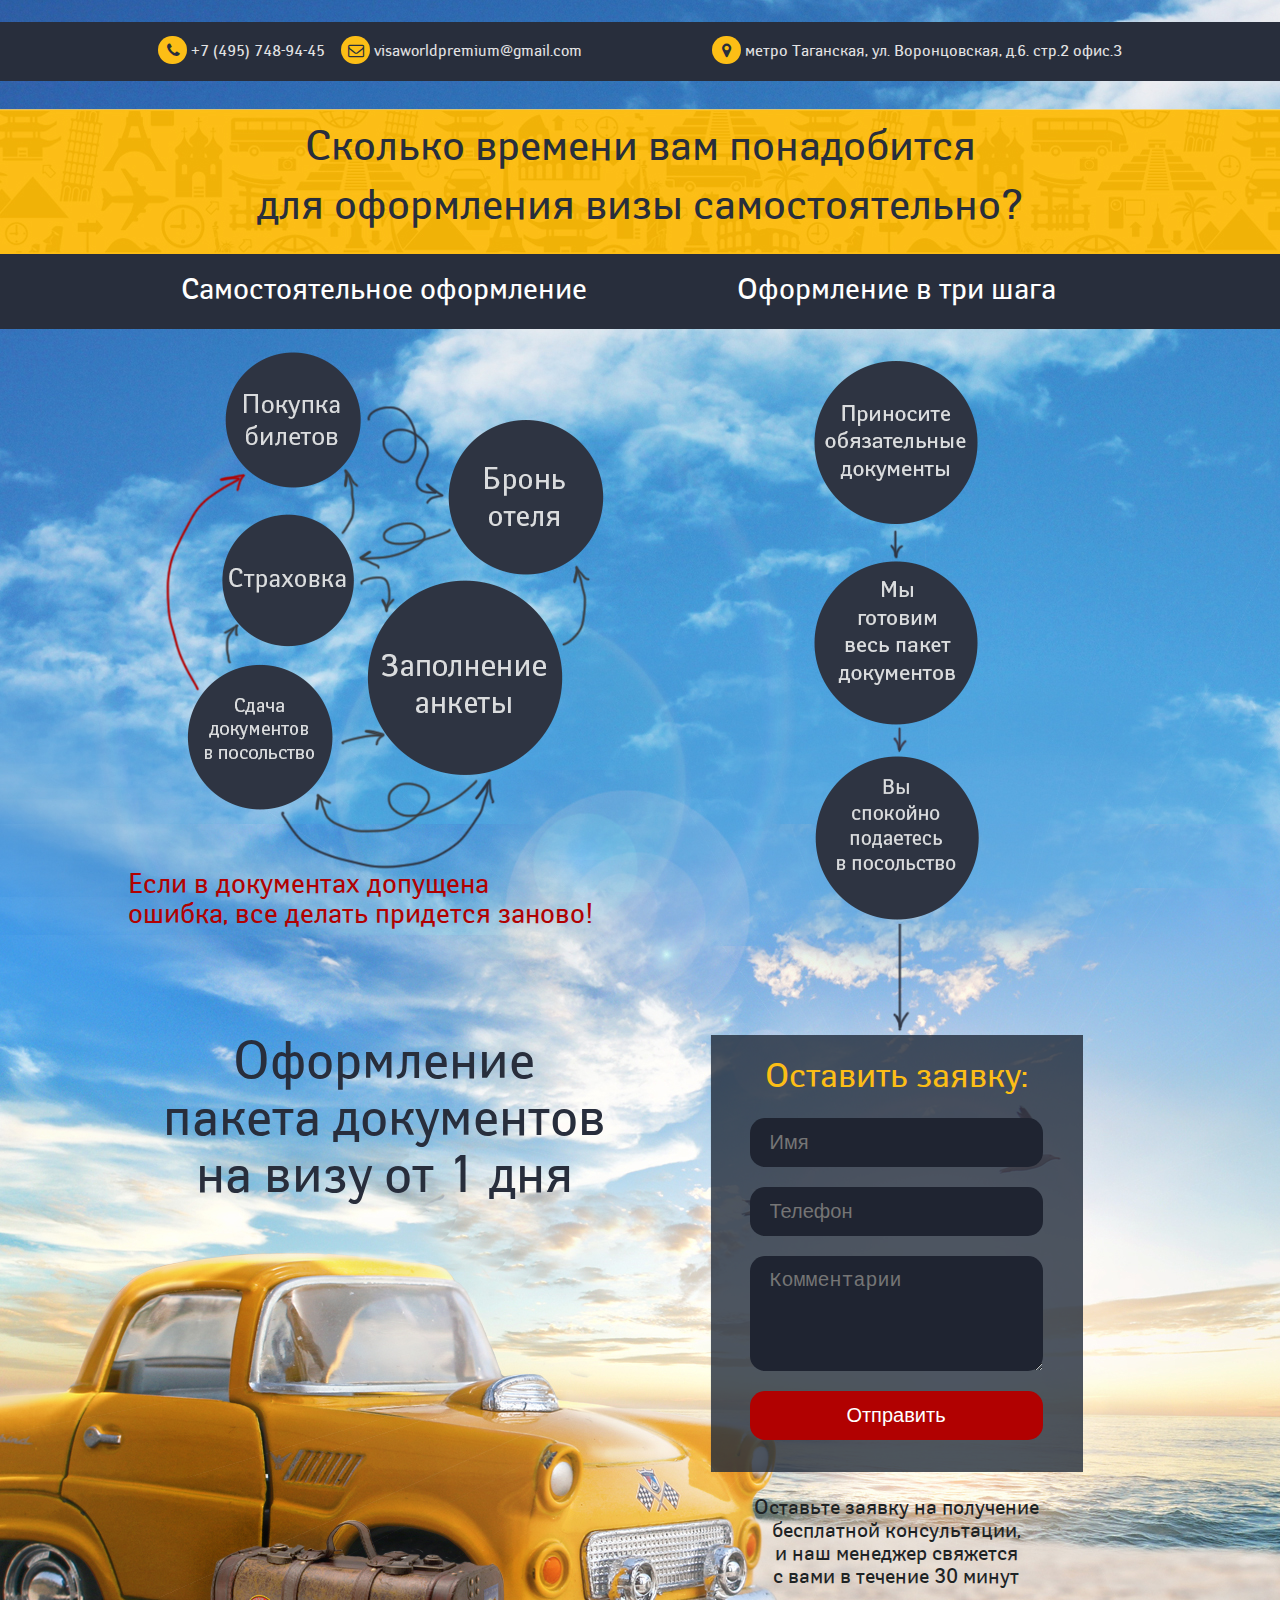
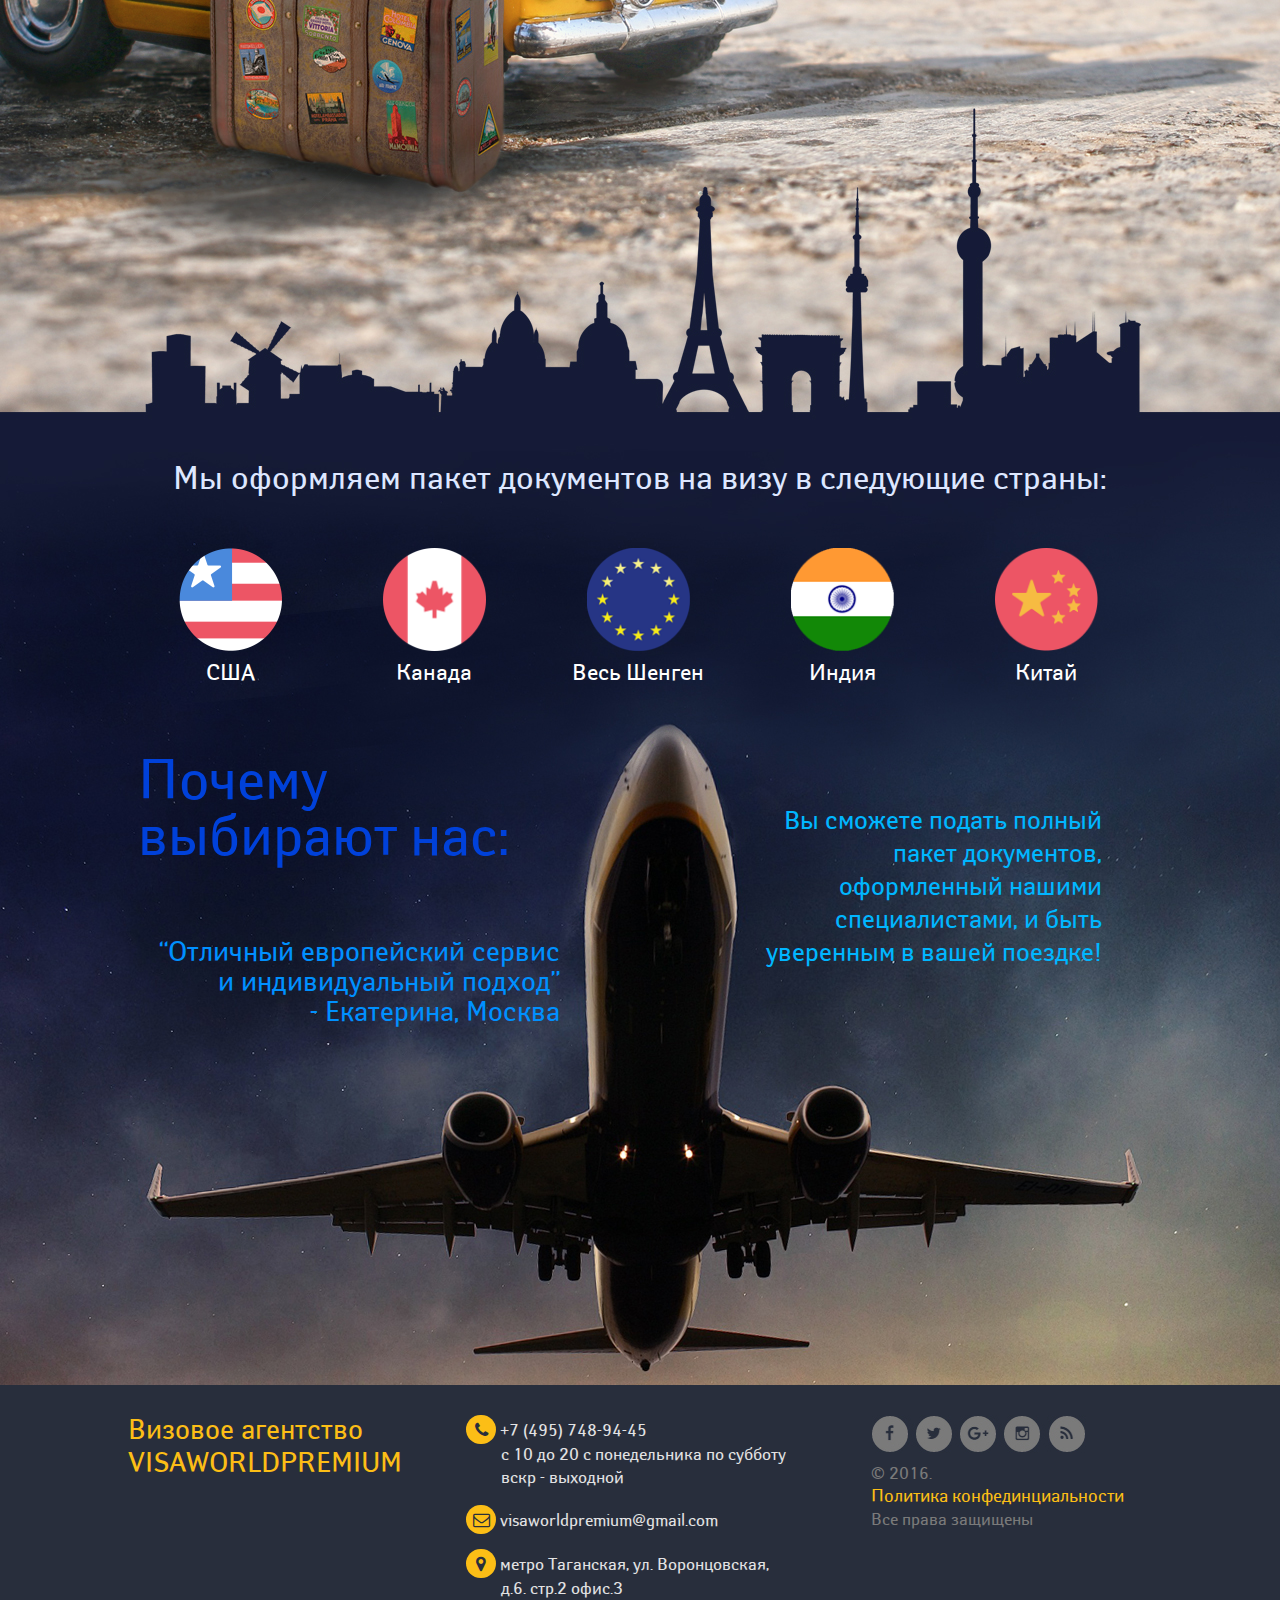
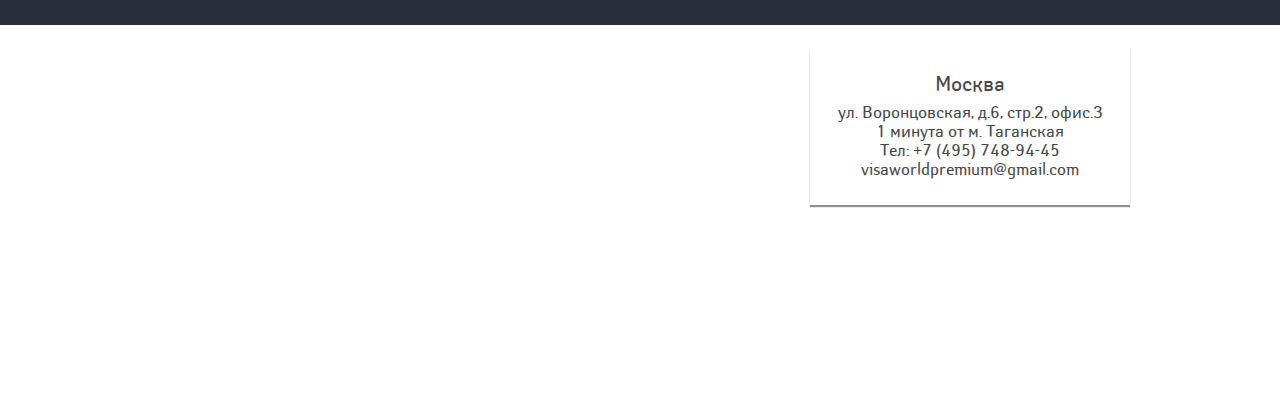
==== index.html @ 1be542d5 "Initial commit" ====
<!DOCTYPE html PUBLIC "-//W3C//DTD XHTML 1.0 Transitional//EN" "http://www.w3.org/TR/xhtml1/DTD/xhtml1-transitional.dtd">
<html lang="ru-RU">
<head>
<meta charset="UTF-8" />
<title>Визовое агентство VISAWORLDPREMIUM</title>
<link rel="stylesheet" type="text/css" media="all" href="wp-content/themes/vwp2/style.css" />
<link rel="pingback" href="http://visaworldpremium.ru/xmlrpc.php" />

<!-- All in One SEO Pack 2.3.11.1 by Michael Torbert of Semper Fi Web Design[178,221] -->
<link rel="canonical" href="index.html" />
<!-- /all in one seo pack -->
<link rel='dns-prefetch' href='http://s0.wp.com' />
<link rel='dns-prefetch' href='http://s.w.org' />
<link rel="alternate" type="application/rss+xml" title="VISAWORLDPREMIUM &raquo; Лента комментариев к &laquo;Главная&raquo;" href="home/feed/index.rss" />
		<script type="text/javascript">
			window._wpemojiSettings = {"baseUrl":"https:\/\/s.w.org\/images\/core\/emoji\/2.2.1\/72x72\/","ext":".png","svgUrl":"https:\/\/s.w.org\/images\/core\/emoji\/2.2.1\/svg\/","svgExt":".svg","source":{"concatemoji":"http:\/\/visaworldpremium.ru\/wp-includes\/js\/wp-emoji-release.min.js?ver=4.7.2"}};
			!function(a,b,c){function d(a){var b,c,d,e,f=String.fromCharCode;if(!k||!k.fillText)return!1;switch(k.clearRect(0,0,j.width,j.height),k.textBaseline="top",k.font="600 32px Arial",a){case"flag":return k.fillText(f(55356,56826,55356,56819),0,0),!(j.toDataURL().length<3e3)&&(k.clearRect(0,0,j.width,j.height),k.fillText(f(55356,57331,65039,8205,55356,57096),0,0),b=j.toDataURL(),k.clearRect(0,0,j.width,j.height),k.fillText(f(55356,57331,55356,57096),0,0),c=j.toDataURL(),b!==c);case"emoji4":return k.fillText(f(55357,56425,55356,57341,8205,55357,56507),0,0),d=j.toDataURL(),k.clearRect(0,0,j.width,j.height),k.fillText(f(55357,56425,55356,57341,55357,56507),0,0),e=j.toDataURL(),d!==e}return!1}function e(a){var c=b.createElement("script");c.src=a,c.defer=c.type="text/javascript",b.getElementsByTagName("head")[0].appendChild(c)}var f,g,h,i,j=b.createElement("canvas"),k=j.getContext&&j.getContext("2d");for(i=Array("flag","emoji4"),c.supports={everything:!0,everythingExceptFlag:!0},h=0;h<i.length;h++)c.supports[i[h]]=d(i[h]),c.supports.everything=c.supports.everything&&c.supports[i[h]],"flag"!==i[h]&&(c.supports.everythingExceptFlag=c.supports.everythingExceptFlag&&c.supports[i[h]]);c.supports.everythingExceptFlag=c.supports.everythingExceptFlag&&!c.supports.flag,c.DOMReady=!1,c.readyCallback=function(){c.DOMReady=!0},c.supports.everything||(g=function(){c.readyCallback()},b.addEventListener?(b.addEventListener("DOMContentLoaded",g,!1),a.addEventListener("load",g,!1)):(a.attachEvent("onload",g),b.attachEvent("onreadystatechange",function(){"complete"===b.readyState&&c.readyCallback()})),f=c.source||{},f.concatemoji?e(f.concatemoji):f.wpemoji&&f.twemoji&&(e(f.twemoji),e(f.wpemoji)))}(window,document,window._wpemojiSettings);
		</script>
		<style type="text/css">img.wp-smiley,
img.emoji {
	display: inline !important;
	border: none !important;
	box-shadow: none !important;
	height: 1em !important;
	width: 1em !important;
	margin: 0 .07em !important;
	vertical-align: -0.1em !important;
	background: none !important;
	padding: 0 !important;
}
</style>
<link rel='stylesheet' id='contact-form-7-css'  href='wp-content/plugins/contact-form-7/includes/css/styles-ver=4.6.css' type='text/css' media='all' />
<link rel='stylesheet' id='jetpack_css-css'  href='wp-content/plugins/jetpack/css/jetpack-ver=4.4.2.css' type='text/css' media='all' />
<script type='text/javascript' src='wp-includes/js/jquery/jquery-ver=1.12.4.js'></script>
<script type='text/javascript' src='wp-includes/js/jquery/jquery-migrate.min-ver=1.4.1.js'></script>
<link rel='https://api.w.org/' href='wp-json/index.json' />
<link rel="EditURI" type="application/rsd+xml" title="RSD" href="xmlrpc.php-rsd.xml" />
<link rel="wlwmanifest" type="application/wlwmanifest+xml" href="wp-includes/wlwmanifest.xml" /> 
<meta name="generator" content="WordPress 4.7.2" />
<link rel='shortlink' href='http://wp.me/P8fleC-2' />
<link rel="alternate" type="application/json+oembed" href="wp-json/oembed/1.0/embed-url=http---visaworldpremium.ru-.json" />
<link rel="alternate" type="text/xml+oembed" href="wp-json/oembed/1.0/embed-url=http---visaworldpremium.ru-&amp;format=xml.xml" />

<link rel='dns-prefetch' href='http://v0.wordpress.com'>
<style type='text/css'>img#wpstats{display:none}</style>
<!-- Jetpack Open Graph Tags -->
<meta property="og:type" content="website" />
<meta property="og:title" content="VISAWORLDPREMIUM" />
<meta property="og:description" content="Визовое агентство" />
<meta property="og:url" content="http://visaworldpremium.ru/" />
<meta property="og:site_name" content="VISAWORLDPREMIUM" />
<meta property="og:image" content="https://s0.wp.com/i/blank.jpg" />
<meta property="og:locale" content="ru_RU" />
<meta name="twitter:card" content="summary" />
	<meta name="format-detection" content="telephone=no">
	<meta name="format-detection" content="address=no">

<meta name="viewport" content="width=device-width, initial-scale=1">
<link rel="stylesheet" type="text/css" media="all" href="wp-content/themes/vwp2/css/font-awesome.min.css" />
<meta name="description" content=" " />
<link rel="shortcut icon" type="image/x-icon" href="" />
<link rel="icon" type="image/x-icon" href="" />
<script src="http://api-maps.yandex.ru/2.1/?lang=ru_RU" type="text/javascript"></script>
<link href="https://fonts.googleapis.com/css?family=Roboto" rel="stylesheet">
</head>
<body>
<div class="wrapper">
<div class="home-main">

<!--Top Contacts Start-->
<div class="top-contacts">
<div class="top-contacts-ins">
<div class="top-phone">
<i class="fa fa-phone" aria-hidden="true"></i> +7 (495) 748-94-45</div>
<div class="top-email">
<i class="fa fa-envelope-o" aria-hidden="true"></i> visaworldpremium@gmail.com</div>
<div class="top-adress">
<i class="fa fa-map-marker" aria-hidden="true"></i> метро Таганская, ул. Воронцовская, д.6. стр.2 офис.3</div>
</div>
</div>
<!--Top Contacts End-->

<!--Top Slogan Start-->
<div class="top-slogan">
<span>Сколько времени вам понадобится<br />
для оформления визы самостоятельно?</span>
</div>
<div class="top-slogans1">
<div class="top-slogans1-ins">
<div class="top-slogans1-left">
Самостоятельное оформление
</div>
<div class="top-slogans1-right">
Оформление в три шага
</div>
</div>
</div>
<!--Top Slogan End-->
<!--Steps Start-->
<div class="steps">
<div class="steps-left">
<div class="steps-title">Самостоятельное оформление</div>
<img src="wp-content/themes/vwp2/images/circle-bg1.png" />
Если в документах допущена<br />
ошибка, все делать придется заново!
</div>
<div class="steps-right">
<div class="steps-title">Оформление в три шага</div>
<img src="wp-content/themes/vwp2/images/circle-bg2.png" />
</div>
</div>
<!--Steps End-->

<!--Form Start-->
<div class="form-block">
<div class="form-left">
Оформление<br />
пакета документов<br />
на визу от 1 дня
</div>
<div class="form-right">
<div class="form-item">
<div class="form-item-ins">
Оставить заявку:
<form action="mail.php.html" method="post" onsubmit="yaCounter42616294.reachGoal('glavnaya'); return true;">
<div class="order__input">
<input type="text" class="input" name="name" placeholder="Имя" required>
</div>
<div class="order__input">
<input type="text" class="input" name="phone" placeholder="Телефон" required>
<input type="hidden" class="" value="Заявка с сайта. Страница Главная" name="type">
</div>
<div class="order__input">
<textarea name="time" class="textarea" placeholder="Комментарии"></textarea>
</div>
<div class="order__input">
<input type="submit" class="submit" value="Отправить">
</div>
</form>
</div>
</div>
<div class="form-mess">
Оставьте заявку на получение<br />
бесплатной консультации,<br />
и наш менеджер свяжется<br />
с вами в течение 30 минут
</div>
</div>
</div>
<!--Form End-->

</div>
<div class="home-middle">

<!--Lands Start-->
<div class="lands-title">
Мы оформляем пакет документов на визу в следующие страны:
</div>
<div class="lands-items">
<div class="lands-item">
<a href="usa/index.html" title="США"><img src="wp-content/themes/vwp2/images/usa.png" /><span>США</span></a></div>
<div class="lands-item">
<a href="canada/index.html" title="Канада"><img src="wp-content/themes/vwp2/images/canada.png" /><span>Канада</span></a></div>
<div class="lands-item">
<a href="shengen/index.html" title="Весь Шенген"><img src="wp-content/themes/vwp2/images/eu.png" /><span>Весь Шенген</span></a></div>
<div class="lands-item">
<a href="india/index.html" title="Индия"><img src="wp-content/themes/vwp2/images/india.png" /><span>Индия</span></a></div>
<div class="lands-item">
<a href="china/index.html" title="Китай"><img src="wp-content/themes/vwp2/images/kitai.png" /><span>Китай</span></a></div>
</div>
<!--Lands End-->

<!--Preference Start-->
<div class="pref-blocks">
<div class="pref-block1">
<span class="pref-title">Почему<br />
выбирают нас:</span>

<span class="pref-subtitle1">“Отличный европейский сервис<br />
и индивидуальный подход”<br />
 - Екатерина, Москва</span>
</div>
<div class="pref-block2">
<span class="pref-subtitle2">Вы сможете подать полный пакет документов, оформленный нашими специалистами, и быть уверенным в вашей поездке!</span>
</div>
</div>
<!--Preference End-->

</div>
<div class="footer">

<!--Footer Informations Start-->

<div class="footer-ins">
<div class="footer-item1">
Визовое агентство<br />
VISAWORLDPREMIUM</div>
<div class="footer-item2">
<div class="footer-item2-ins">
<i class="fa fa-phone" aria-hidden="true"></i> +7 (495) 748-94-45<br />
<span>с 10 до 20 с понедельника по субботу<br />
вскр - выходной</span>
<div class="clear3"></div>
<i class="fa fa-envelope-o" aria-hidden="true"></i> visaworldpremium@gmail.com<div class="clear3"></div>
<i class="fa fa-map-marker" aria-hidden="true"></i> метро Таганская, ул. Воронцовская,<br /> <span>д.6. стр.2 офис.3</span></div>
</div>
<div class="footer-item3">
<div class="footer-item3-ins">
<img src="wp-content/themes/vwp2/images/soc.jpg" />
<div>© 2016.<br />
<a href="index.html#">Политика конфединциальности</a><br />
Все права защищены</div></div>
</div>
</div>
<!--Footer Informations End-->

</div>

<div class="footer-map">
<div class="cnt">
				<div class="map__block">
					<p><b>Москва</b></p>
<p>ул. Воронцовская, д.6, стр.2, офис.3<br />1 минута от м. Таганская<br />Тел: +7 (495) 748-94-45<br />visaworldpremium@gmail.com</p>				</div>
</div>
<div id="map" style="width: 100%; height: 393px;"></div>
<script type="text/javascript">
    ymaps.ready(init);
    var myMap,
        myPlacemark;

    function init(){     
        myMap = new ymaps.Map("map", {
            center: [55.739504, 37.654960],
            zoom: 17,
			controls: []
        });

        myPlacemark = new ymaps.Placemark([55.739504, 37.654960], { 
			hintContent: 'Визовое агентство VISAWORLDPREMIUM', 
            balloonContent: 'метро Таганская, ул. Воронцовская, д.6, стр.2, офис.3'
        },
		{preset: 'islands#blueDotIcon'});

        myMap.geoObjects.add(myPlacemark);
    }
	
</script>
</div>
</div>
	<div style="display:none">
	</div>
<script type='text/javascript' src='wp-includes/js/comment-reply.min-ver=4.7.2.js'></script>
<script type='text/javascript' src='wp-content/plugins/contact-form-7/includes/js/jquery.form.min-ver=3.51.0-2014.06.20.js'></script>
<script type='text/javascript'>
/* <![CDATA[ */
var _wpcf7 = {"recaptcha":{"messages":{"empty":"\u041f\u043e\u0436\u0430\u043b\u0443\u0439\u0441\u0442\u0430 \u043f\u043e\u0434\u0442\u0432\u0435\u0440\u0434\u0438\u0442\u0435, \u0447\u0442\u043e \u0412\u044b - \u043d\u0435 \u0440\u043e\u0431\u043e\u0442."}}};
/* ]]> */
</script>
<script type='text/javascript' src='wp-content/plugins/contact-form-7/includes/js/scripts-ver=4.6.js'></script>
<script type='text/javascript' src='http://s0.wp.com/wp-content/js/devicepx-jetpack.js?ver=201706'></script>
<script type='text/javascript' src='wp-includes/js/wp-embed.min-ver=4.7.2.js'></script>
<script type='text/javascript' src='http://stats.wp.com/e-201706.js' async defer></script>
<script type='text/javascript'>
	_stq = window._stq || [];
	_stq.push([ 'view', {v:'ext',j:'1:4.4.2',blog:'121867238',post:'2',tz:'3',srv:'visaworldpremium.ru'} ]);
	_stq.push([ 'clickTrackerInit', '121867238', '2' ]);
</script>
<!-- Yandex.Metrika counter -->
<script type="text/javascript">
    (function (d, w, c) {
        (w[c] = w[c] || []).push(function() {
            try {
                w.yaCounter42616294 = new Ya.Metrika({
                    id:42616294,
                    clickmap:true,
                    trackLinks:true,
                    accurateTrackBounce:true,
                    webvisor:true
                });
            } catch(e) { }
        });

        var n = d.getElementsByTagName("script")[0],
            s = d.createElement("script"),
            f = function () { n.parentNode.insertBefore(s, n); };
        s.type = "text/javascript";
        s.async = true;
        s.src = "https://mc.yandex.ru/metrika/watch.js";

        if (w.opera == "[object Opera]") {
            d.addEventListener("DOMContentLoaded", f, false);
        } else { f(); }
    })(document, window, "yandex_metrika_callbacks");
</script>
<noscript><div><img src="https://mc.yandex.ru/watch/42616294" style="position:absolute; left:-9999px;" alt="" /></div></noscript>
<!-- /Yandex.Metrika counter -->
</body>
</html>
---- wp-content/themes/vwp2/style.css ----
/*
Theme Name: VISAWORLDPREMIUM
Theme URI: http://visaworldpremium.ru
Description: Тема для сайта Визового агентства VISAWORLDPREMIUM
Version: 1.0
Author: Q333
Author URI: http://visaworldpremium.ru
*/
@font-face {
    font-family: YanusC;
    src: url("fonts/yanusc.otf");
	src: url("fonts/pt_yanus_cyrillic.ttf");
   }
* {
	outline: none;
	margin: 0;
	padding: 0;
	-webkit-box-sizing: border-box;
	   -moz-box-sizing: border-box;
	        box-sizing: border-box;
}

body { background-color:#282E3C;
	margin: 0;
	font-family: YanusC, sans-serif;
	font-size: 16px;
	color: #ffffff;
}

a{color:#fcbe16; text-decoration: none; font-family: YanusC, sans-serif; font-size: 16px; outline: none;}
a:hover{color:#fcbe16; text-decoration: underline; font-family: YanusC, sans-serif; font-size: 16px; outline: none;}

img {border:0}
a img {border:0}
div {overflow:visible;}
input, textarea { outline:none; }
input:active, textarea:active { outline:none; }
:focus { outline:none; }

.clear1 {width:100%; height:5px; clear:both;}
.clear2 {width:100%; height:10px;}
.clear3 {width:100%; height:15px;}
.clear4 {width:100%; height:20px;}
.clear5 {width:100%; height:30px;}

.wrapper {max-width:1600px; min-width:1024px; height:auto; display:block; margin:0 auto;}
.home-main {background: url("images/home-bg.jpg") center top no-repeat; max-width:1600px; min-width:1024px; height:2012px; display:block; margin:0 auto; padding-top:22px;}



.top-contacts {background-color:#282e3c; width:100%; height:59px; display:block; margin-bottom:28px;}
.top-contacts-ins {width:1024px; font-family: YanusC, sans-serif; display:block; color:#e2e2e3; font-size:16px; line-height:59px; margin:0 auto;}
.top-contacts-ins a{color:#e2e2e3; font-size:16px; line-height:59px; text-decoration: none;}
.top-contacts-ins i {width:29px; color:#282e3c; background-color:#fcbe16; border-radius: 5px; border-radius: 18px;}
.fa-phone {padding: 6px 0px 6px 9px;}
.fa-envelope-o {padding: 6px 0px 6px 7px;}
.fa-map-marker {padding: 6px 10px 6px 10px;}
.top-phone {width:213px; float:left; padding-left:30px;}
.top-email {width:269px; float:left;}
.top-adress {width:482px; float:right; text-align:right; padding-right:30px;}

.top-slogan {background: url("images/yellow-bg.jpg") center top no-repeat #fcbe16; max-width:1600px; min-width:1024px; height:145px; text-align:center; color:#282e3c; font-size:43px; line-height:59px;}
.top-slogan span {padding-top:10px; display:block;}

.top-slogans1 {background-color:#282e3c; width:100%; height:75px; display:block;}
.top-slogans1-ins {width:1024px; font-family: YanusC, sans-serif; display:block; color:#ffffff; font-size:30px; line-height:75px; margin:0 auto;}
.top-slogans1-left {width:512px; float:left; text-align:center;}
.top-slogans1-right {width:512px; float:right; text-align:center;}

.steps {width:1024px; display:block; margin:0 auto; height:auto; color:#b10101; text-align:left; font-size:28px; clear:both;}
.steps-left {width:512px; height:auto; float:left;}
.steps-left img {width:439px; height:518px; border:0; margin:23px auto 0 auto; display:block;}
.steps-right {width:512px; height:auto; float:right;}
.steps-right img {width:165px; height:671px; border:0; margin:32px auto 0 auto; display:block;}

.steps-title {display:none;}

.form-block {width:1024px; display:block; margin:0 auto; height:auto; color:#282e3c; text-align:center; font-size:53px; clear:both; padding-top:3px;}
.form-left {width:512px; height:auto; float:left;}
.form-right {width:512px; height:auto; float:right;}
.form-item {background: url("images/form-bg.png") center top repeat-y; width:373px; min-height:437px; text-align:center; color:#fcbe16; font-size:35px; line-height:40px; display:block; margin:0 auto;}
.form-item2 {background: url("images/form-bg.png") center top repeat-y; width:373px; min-height:437px; text-align:center; color:#fc6c85; font-size:35px; line-height:40px; display:block; margin:0 auto;}
.form-item3 {background: url("images/form-bg.png") center top repeat-y; width:373px; min-height:437px; text-align:center; color:#53a6fc; font-size:35px; line-height:40px; display:block; margin:0 auto;}
.form-item-ins {padding:23px 40px 23px 40px; width:100%;}
.form-item-ins form{font-size:14px; line-height:18px;}
.form-mess {color:#1e2325; text-align:center; font-size:21px; padding-top:25px;}



form .input {background-color:#1f2431; width:100%; border:0; border-radius:15px; color:#757a85; font-size:20px; padding:13px 20px;}
form .textarea {background-color:#1f2431; width:100%; height:115px; border:0; border-radius:15px; color:#757a85; font-size:20px; padding:13px 20px;}
form .order__input {padding-top:20px;}
form .submit {background-color:#b10101; width:100%; border:0; border-radius:15px; color:#ffffff; font-size:20px; padding:13px 20px; text-align:center;  cursor:pointer;}

.home-middle {background: url("images/fly-bg.jpg") center top no-repeat; max-width:1600px; min-width:1024px; height:973px; display:block; margin:0 auto;}


.lands-title {width:1024px; color:#dde7ff; font-size:33px; padding:50px 0px; display:block; margin:0 auto; text-align:center;}
.lands-items {width:1024px; display:block; margin:0 auto; color:#ffffff; font-size:23px; text-align:center; clear:both;}
.lands-items a{color:#ffffff; font-size:23px; text-decoration: none;}
.lands-item {width:204px; height:auto; float:left; padding-bottom:20px;}
.lands-item img {width:103px; height:103px; border:0; margin-bottom:10px;}
.lands-item span {display:block;}

.pref-blocks {width:1024px; font-size:28px; padding:50px 0px; display:block; margin:0 auto; clear:both;}
.pref-block1 {width:512px; height:auto; float:left; text-align:left;}
.pref-block2 {width:512px; height:auto; float:right; text-align:right;}

.pref-title {font-size:57px; line-height:56px; color:#0041da; display:block; margin:0 0 70px 10px;}
.pref-subtitle1 {font-size:28px; line-height:30px; color:#0090ff; display:block; text-align:right; margin-right:80px;}
.pref-subtitle2 {font-size:26px; line-height:33px; color:#00b6ff; display:block; margin:50px 50px 0 120px;}

.footer {background-color:#282e3c; max-width:1600px; min-width:1024px; height:240px; display:block; margin:0 auto;}

.footer-ins {width:1024px; font-size:17px; padding:30px 0px; display:block; margin:0 auto; clear:both; text-align:left;}

.footer-item1 {width:33%; height:auto; float:left; font-size:28px; line-height:33px; color:#fcbe16; text-align:left;}
.footer-item2 {width:33%; height:auto; float:left; font-size:17px; line-height:23px; color:#e2e2e3; text-align:left;}
.footer-item2 span {display:block; padding-left:35px;}
.footer-item2-ins {width:341px; height:auto; display:block; margin:0 auto;}
.footer-item3 {width:33%; height:auto; float:left; font-size:17px; line-height:23px; color:#7a7a7a; text-align:right;}
.footer-item3 span {color:#fcbe16;}
.footer-item3 a {color:#fcbe16; font-size:18px; line-height:23px; text-decoration: none;}
.footer-item3 a:hover {color:#fcbe16; font-size:18px; line-height:23px; text-decoration: underline;}
.footer-item3-ins {width:271px; height:auto; display:block; margin-left:auto; text-align:left;}
.footer-item3-ins img{display:block; padding-bottom:10px;}

.footer-ins i {width:30px; color:#282e3c; background-color:#fcbe16; border-radius: 5px; border-radius: 18px;}

.footer-map {background-color: #fff; max-width:1600px; min-width:1024px; height:393px; display:block; margin:0 auto; position: relative;}
.footer-map  .cnt {
	z-index: 100;
}
#map {
	position: absolute;
	top: 0;
	bottom: 0;
	left: 0;
	right: 0;
}
.map__block {
	width: 320px;
	padding: 25px;
	text-align:center;
	z-index: 100;
	background-color: #fff;
	position: absolute;
	top: 24px;
	right: 150px;
	color: #1b1b1b;
	font-family: YanusC, sans-serif;
	font-size: 17px;
	opacity: 0.8;
    filter: alpha(Opacity=80);
	box-shadow: 0 2px 1px rgba(0,0,0, 0.55);
	-moz-box-shadow: 0 2px 1px rgba(0,0,0, 0.55);
	-webkit-box-shadow: 0 2px 1px rgba(0,0,0, 0.55)
	line-height: 18px;
	font-weight: 300;
}
.map__block b {font-size: 21px; margin-bottom:7px; display:block;}

.lands-bg2 {background: url("images/icon-bg.png") center top no-repeat; max-width:1600px; min-width:1024px; height:auto; display:block; margin:0 auto;}
.lands-bg-ins2 {width:1024px; display:block; margin:0 auto; text-align:center; padding-top:39px; clear:both; color:#282e3c; font-size:27px;}
.lands-item2 {width:170px; height:auto; float:left; padding-bottom:20px; text-align:center;}
.lands-item2 a {color:#282e3c; font-size:27px; display:block;}
.lands-item2 a:hover {text-decoration:none;}
.lands-item2 img {margin-bottom:10px; width:103px; height:103px;}
.lands-item2 span {display:block;}

    /* USA Start */

.home-usa {background: url("images/usa-bg1.jpg") center top no-repeat; max-width:1600px; min-width:1024px; height:1886px; display:block; margin:0 auto; padding-top:22px;}
.home-usa2 {background: url("images/usa-bg2.jpg") center bottom no-repeat #03a5ec; max-width:1600px; min-width:1024px; min-height:1116px; display:block; margin:0 auto;}

.form-left span.usa-title {color:#282e3c; text-align:center; font-size:92px; display:block;}
.form-left span.usa-subtitle {color:#613c42; text-align:left; font-size:24px; display:block; padding-left:38px; padding-top:20px;}
.form-left span.usa-subtitle-small {color:#613c42; text-align:left; font-size:20px; display:block; padding-left:38px; padding-top:0px;}
.form-left span.usa-messag {color:#6f473b; text-align:center; padding-top:40px; font-size:21px; display:block;}

.under-form-title {width:100%; color:#ffffff; text-align:left; font-size:27px; display:block; padding-left:102px; padding-top:105px; clear:both;}

.usa2-title {width:100%; color:#282e3c; text-align:center; font-size:29px; padding-top:40px; padding-bottom:15px;}

.usa2-numbers {width:1024px; display:block; height:auto; position: relative; margin:0 auto;}
.number-item {width:204px; display:block; height:auto; position: relative; float:left;}
.number-cif {width:100%; position: absolute; color:#0171bf; font-family: Calibri, YanusC, sans-serif; text-align:left; font-size:152px; line-height:132px;}
.number-desc {width:100%; z-index:1000; color:#d4eaff; text-align:left; font-size:17px; position: inherit; padding:0 10px;}
.number-desc strong {color:#ffffff; z-index:1000; font-size:25px; font-weight:bold; display:table-cell; padding-top:30px; height:122px; vertical-align: bottom;}

.usa2-title2 {width:1024px; color:#282e3c; text-align:right; font-size:65px; padding-bottom:15px; margin:0 auto;}
.usa2-subtitle2 {width:1024px; color:#02599c; text-align:right; font-size:31px; display:block; padding-bottom:45px; margin:0 auto;}
.usa2-tworev {width:1024px; height:auto; color:#014789; text-align:left; font-size:20px; display:block; padding-bottom:45px; margin:0 auto;}
.tworev-item1 {float:right; width:410px; color:#ffffff; padding-right:30px;}
.tworev-item2 {float:right; width:290px;}
.usa2-tworev2 {width:1024px; color:#097caf; text-align:left; font-size:22px; display:block; padding-left: 560px; padding-bottom:15px; margin:0 auto;}

    /* USA End */
	
	/* Shengen Start */

.home-shengen {background: url("images/shengen-bg1.jpg") center -6px no-repeat; max-width:1600px; min-width:1024px; height:1895px; display:block; margin:0 auto; padding-top:22px;}
.home-shengen2 {background: url("images/shengen-bg2.jpg") center bottom no-repeat #288df4; max-width:1600px; min-width:1024px; min-height:1101px; display:block; margin:0 auto;}
.steps-right img.breit {width:358px; height:665px; border:0;}

.form-mess2 {color:#c1c1c1; text-align:center; font-size:21px; padding-top:25px;}

.form-left span.shen-title {color:#282e3c; text-align:right; font-size:80px; display:block; padding-bottom:295px;}
.form-left span.shen-subtitle {color:#fcbe16; text-align:right; font-size:24px; display:block;}
.form-left span.shen-subtitle-small {color:#fcbe16; text-align:right; font-size:20px; display:block; padding-top:0px;}
.under-form-title2 {width:100%; color:#ffffff; text-align:left; font-size:24px; line-height:28px; display:block; padding-top:55px; clear:both;}

.shen2-title2 {width:1024px; color:#282e3c; text-align:left; font-size:65px; padding:40px 0 15px 30px; margin:0 auto;}
.shen2-subtitle2 {width:1024px; color:#02599c; text-align:right; font-size:31px; display:block; padding-bottom:45px; padding-top:20px; margin:0 auto;}
.shen2-subtitle2-ins {width:760px; text-align:right; padding-left:20px;}
.shen2-tworev {width:1024px; height:auto; text-align:left; display:block; margin:0 auto;}
.shen2-tworev-ins {width:770px; height:auto; padding-left:20px;}
.shen2-tworev-item1 {float:left; width:249px; color:#ffffff; padding-right:30px; font-size:20px; line-height:25px;}
.shen2-tworev-item2 {float:left; width:249px; color:#1471c6; padding-right:30px; font-size:20px; line-height:25px;}
.shen2-tworev-item3 {float:left; width:249px; color:#014789; font-size:20px; line-height:25px;}


	/* Shengen End */
	
	/* UK Start */
	
.home-uk {background: url("images/london-bg1.jpg") center top no-repeat; max-width:1600px; min-width:1024px; height:1901px; display:block; margin:0 auto; padding-top:22px;}
.home-uk2 {background: url("images/london-bg2.jpg") center bottom no-repeat #288df4; max-width:1600px; min-width:1024px; min-height:1102px; display:block; margin:0 auto;}	

.form-left span.uk-title {color:#282e3c; text-align:right; font-size:80px; display:block;}
.uk-title-right {padding-right:135px;}
.form-left span.uk-subtitle {color:#fcbe16; text-align:right; font-size:24px; display:block; padding-top:319px;}
.form-left span.uk-subtitle-small {color:#fcbe16; text-align:right; font-size:20px; display:block; padding-top:0px;}

.under-form-title3 {width:100%; color:#ffffff; text-align:center; font-size:27px; display:block; padding-left:102px; padding-top:55px; clear:both;}

.uk2-subtitle2 {width:1024px; color:#02599c; text-align:left; font-size:31px; display:block; padding-bottom:45px; margin:0 auto; padding-left:100px;}
.uk2-tworev {width:1024px; height:auto; color:#014789; text-align:left; font-size:20px; display:block; padding-bottom:45px; margin:0 auto;}
.uk2-tworev-item1 {float:right; width:410px; color:#ffffff; padding-right:30px; font-size:21px; line-height:24px;}
.uk2-tworev-item2 {float:right; width:290px; font-size:21px; line-height:24px; margin-right:130px;}
	
	/* UK End */

	/* Canada Start */
	
.home-canada {background: url("images/canada-bg1.jpg") center top no-repeat; max-width:1600px; min-width:1024px; height:2223px; display:block; margin:0 auto; padding-top:22px;}
.home-canada2 {background: url("images/canada-bg2.jpg") center bottom no-repeat #1e1e1e; max-width:1600px; min-width:1024px; min-height:780px; display:block; margin:0 auto;}

.form-left span.can-title {color:#282e3c; text-align:right; font-size:97px; display:block; padding-bottom:0px; line-height:90px;}
.can-title-right {padding-right:270px;}
.form-left span.can-subtitle {color:#ffffff; text-align:left; font-size:24px; display:block; padding-top:175px; line-height:28px;}
.form-left span.can-subtitle-small {color:#ffffff; text-align:left; font-size:20px; line-height:24px; display:block; padding-top:0px;}
.under-form-title2 {width:100%; color:#ffb6c2; text-align:right; font-size:24px; line-height:32px; display:block; padding-top:55px; clear:both;}

.can2-title2 {width:1024px; color:#fe93a4; text-align:left; font-size:65px; padding:190px 0 15px 30px; margin:0 auto;}
.can2-tworev {width:1024px; height:auto; text-align:left; display:block; margin:0 auto;}
.can2-rew-item1 {width:462px; height:auto; color:#ffffff; text-align:left; font-size:19px; line-height:24px; display:block; padding-left:30px;}
.can2-rew-item2 {width:512px; height:auto; color:#fbb2e0; text-align:right; float:right; font-size:31px; line-height:36px; display:block; margin-top:-80px;}

.can2-title {width:100%; color:#9cc9f2; text-align:center; font-size:29px; padding-top:40px; padding-bottom:15px;}

.can2-numbers {width:1024px; display:block; height:auto; position: relative; margin:0 auto;}
.number-item2 {width:204px; display:block; height:auto; position: relative; float:left;}
.number-cif2 {width:100%; position: absolute; color:#9b4665; font-family: Calibri, YanusC, sans-serif; text-align:left; font-size:152px; line-height:132px;}
.number-desc2 {width:100%; z-index:1000; color:#d4eaff; text-align:left; font-size:17px; position: inherit; padding:0 10px;}
.number-desc2 strong {color:#ffffff; z-index:1000; font-size:25px; font-weight:bold; display:table-cell; padding-top:30px; height:122px; vertical-align: bottom;}
	
	/* Canada End */
	
	/* China Start */
	
.home-china {background: url("images/china-bg1.jpg") center top no-repeat; max-width:1600px; min-width:1024px; height:1920px; display:block; margin:0 auto; padding-top:22px;}
.home-china2 {background: url("images/china-bg2.jpg") center bottom no-repeat #1d2167; max-width:1600px; min-width:1024px; min-height:1083px; display:block; margin:0 auto;}	

.form-left span.china-title {color:#282e3c; text-align:right; font-size:97px; display:block; padding-bottom:0px; line-height:90px;}
.china-title-right2 {padding-right:300px;}

.form-left span.china-subtitle {color:#606060; text-align:left; font-size:27px; display:block; padding-top:10px;}
.form-left span.china-subtitle-small {color:#606060; text-align:left; font-size:22px; display:block; padding-top:0px;}
.under-form-title-china {width:100%; color:#ffffff; text-align:left; font-size:24px; line-height:30px; display:block; padding-top:195px; clear:both;}

.china2-title {width:100%; color:#ffffff; text-align:center; font-size:29px; padding-top:40px; padding-bottom:15px;}

.number-cif-china {width:100%; position: absolute; color:#2f3aed; font-family: Calibri, YanusC, sans-serif; text-align:left; font-size:152px; line-height:132px;}

.china2-title2 {width:1024px; color:#292f9c; text-align:center; font-size:65px; padding:40px 0 15px 30px; margin:0 auto;}
.china2-subtitle2 {width:1024px; color:#0276cf; text-align:left; font-size:31px; display:block; padding-top:20px; margin:0 auto;}
.china2-subtitle2-ins {padding-left:90px; padding-bottom:45px;}
.china2-subtitle2-ins2 {width:704px; color:#6fb9fe; font-size:19px; line-height:27px; display:block;}
	
	/* China End */
	
	/* India Start */

.home-india {background: url("images/india-bg1.jpg") center top no-repeat; max-width:1600px; min-width:1024px; height:1793px; display:block; margin:0 auto; padding-top:22px;}
.home-india2 {background: url("images/india-bg2.jpg") center bottom no-repeat #cc7ab2; max-width:1600px; min-width:1024px; min-height:1208px; display:block; margin:0 auto;}	

.form-left span.india-subtitle {width:400px; color:#78cdfd; text-align:center; font-size:37px; display:block; padding-top:40px;}
.under-form-title-india {width:500px; color:#ffffff; text-align:left; font-size:34px; line-height:40px; display:block; padding-top:45px; clear:both;}

.india2-title {width:100%; color:#6d0033; text-align:center; font-size:29px; padding-top:40px; padding-bottom:15px;}

.number-cif-india {width:100%; position: absolute; color:#7f3f58; font-family: Calibri, YanusC, sans-serif; text-align:left; font-size:152px; line-height:132px;}
.number-item-india {width:341px; display:block; height:auto; position: relative; float:left;}
.number-desc-india {width:100%; z-index:1000; color:#523040; text-align:left; font-size:17px; position: inherit; padding:0 10px;}
.number-desc-india strong {color:#ffffff; z-index:1000; font-size:25px; font-weight:bold; display:table-cell; padding-top:30px; height:122px; vertical-align: bottom;}

.india2-title2 {width:1024px; color:#39283c; text-align:left; font-size:65px; padding:40px 0 15px 0px; margin:0 auto;}
.india2-title2 span {display:block; padding-left:100px;}
.india2-subtitle2 {width:1024px; color:#6c0051; text-align:left; font-size:31px; display:block; padding-top:20px; margin:0 auto;}
.india2-subtitle2-ins {padding-left:90px; padding-bottom:45px;}
	
	/* India End */


 
@media (max-width : 1024px) {
	
.wrapper {max-width:1024px; min-width:320px; width:100%; height:auto; display:block; margin:0 auto;}
.home-main {background: url("images/home-bg.jpg") center top no-repeat #151b36; max-width:1024px; min-width:320px; min-height:2012px; height:auto; display:block; margin:0 auto; clear:both;}

.top-contacts {height:auto;}
.top-contacts-ins {width:100%; text-align:center; line-height:21px; padding:10px 0;}
.top-phone {width:100%; float:none; text-align:center;}
.top-email {width:100%; float:none; text-align:center;}
.top-adress {width:100%; float:none; text-align:center;}
.top-contacts-ins i {width:30px;}
.fa-phone {padding: 6px 10px 6px 8px;}
.fa-envelope-o {padding: 6px 8px 6px 6px;}
.fa-map-marker {padding: 6px 11px 6px 9px;}

.top-slogan {max-width:1024px; min-width:320px; height:auto; font-size:27px; line-height:31px;}
.top-slogan span {padding-top:6px; padding-bottom:6px; display:block;}

.top-slogans1 {display:none;}
.top-slogans1-ins {display:none;}
.top-slogans1-left {display:none;}
.top-slogans1-right {display:none;}

.steps {width:100%; font-size:20px; text-align:center;}
.steps-left {width:100%; height:auto; float:none; margin-bottom:20px;}
.steps-left img {width:90%; max-width:439px; height:auto; border:0; margin:23px auto 0 auto; padding:0 10px; display:block;}
.steps-right {width:100%; height:auto; float:none;}
.steps-right img {width:135px; height:auto; border:0; margin:23px auto 0 auto; display:block;}

.steps-title {background-color:#282e3c; width:100%; height:55px; display:block; text-align:center; color:#ffffff; font-size:20px; line-height:55px;}

.form-block {width:100%; display:block; margin:0 auto; height:auto; text-align:center; font-size:25px; clear:both; padding-top:3px;}
.form-left {width:100%; height:auto; float:none; clear:both;}
.form-right {width:100%; height:auto; float:none; clear:both;}
.form-item {background: url("images/form-bg.png") center top repeat-y; max-width:373px; width:100%; min-height:437px; text-align:center; color:#fcbe16; font-size:35px; line-height:40px; display:block; margin:0 auto;}
.form-item2 {background: url("images/form-bg.png") center top repeat-y; max-width:373px; width:100%; min-height:437px; text-align:center; color:#fc6c85; font-size:35px; line-height:40px; display:block; margin:0 auto;}
.form-item3 {background: url("images/form-bg.png") center top repeat-y; max-width:373px; width:100%; min-height:437px; text-align:center; color:#53a6fc; font-size:35px; line-height:40px; display:block; margin:0 auto;}
.form-item-ins {padding:23px 40px 23px 40px; width:100%;}
.form-mess {color:#ffffff; text-align:center; font-size:18px; padding-top:15px; padding-bottom:15px;}

.home-middle {background: url("images/fly-bg.jpg") center top no-repeat; max-width:1024x; min-width:320px; height:973px; display:block; margin:0 auto;}

.lands-title {width:100%; color:#dde7ff; font-size:26px; padding:30px 0px; display:block; margin:0 auto; text-align:center;}
.lands-items {width:100%; display:block; margin:0 auto; color:#ffffff; font-size:23px; text-align:center; clear:both;}
.lands-item {width:204px; height:auto; float:left; padding-bottom:20px;}

.pref-blocks {width:100%; font-size:28px; padding:20px 0px; display:block; margin:0 auto; clear:both;}
.pref-block1 {width:100%; height:auto; float:none; text-align:center;}
.pref-block2 {width:100%; height:auto; float:none; text-align:center;}

.pref-title {font-size:47px; line-height:53px; color:#0041da; display:block; margin:0 0 10px 0;}
.pref-subtitle1 {font-size:18px; line-height:23px; color:#0090ff; display:block; margin:0 0 30px 0; text-align:center;}
.pref-subtitle2 {font-size:16px; line-height:23px; color:#00b6ff; display:block; margin:0 30px;}

.footer {max-width:1024px; min-width:320px; min-height:240px; height:auto; display:block; margin:0 auto;}

.footer-ins {width:100%; font-size:17px; padding:30px 0px; display:block; margin:0 auto; clear:both; text-align:center;}

.footer-item1 {width:100%; height:auto; float:none; text-align:center;}
.footer-item2 {width:100%; height:auto; float:none; padding:30px 0px; text-align:center;}
.footer-item2 span {display:block; padding-left:0px;}
.footer-item3 {width:100%; height:auto; float:none; text-align:center;}
.footer-item3-ins {width:100%; text-align:center;}
.footer-item3-ins img{display:inline-block; padding-bottom:10px;}

.footer-map {max-width:1024px; min-width:320px; height:393px; display:block; margin:0 auto; position: relative;}

.map__block {right: 0; left:0; margin:0 auto;}

.lands-bg2 {background: url("images/icon-bg.png") center top repeat-y; max-width:1024px; min-width:340px; height:auto; display:block; margin:0 auto;}
.lands-bg-ins2 {width:100%; display:block; margin:0 auto; text-align:center; padding-top:39px; clear:both;}
.lands-item2 {width:170px; height:auto; float:left; padding-bottom:20px;}

    /* USA Start */

.home-usa {background: url("images/usa-bg1.jpg") center top no-repeat #03a5ec; max-width:1024px; min-width:320px; min-height:1886px; height:auto; display:block; margin:0 auto; clear:both;}
.home-usa2 {background: url("images/usa-bg2.jpg") center bottom no-repeat #03a5ec; max-width:1024x; min-width:320px; min-height:1116px; display:block; margin:0 auto;}	

.form-left span.usa-title {color:#282e3c; text-align:center; font-size:47px; display:block;}
.form-left span.usa-subtitle {color:#ffffff; text-align:center; font-size:24px; display:block; padding-left:0px; padding-top:20px;}
.form-left span.usa-subtitle-small {color:#ffffff; text-align:center; font-size:20px; display:block; padding-left:0px; padding-top:0px;}
.form-left span.usa-messag {color:#ffffff; text-align:center; padding-top:40px; font-size:21px; display:block;}

.under-form-title {width:100%; color:#ffffff; text-align:center; font-size:20px; display:block; padding-left:0px; padding-top:40px; clear:both;}

.usa2-numbers {width:100%; display:block; height:auto; position: relative; margin:0 auto; clear:both;}
.number-item {width:320px; display:block; height:auto; position: relative; margin:0 auto; float:none;}
.number-cif {width:100%; position: absolute; color:#0171bf; font-family: Calibri, YanusC, sans-serif; text-align:left; font-size:152px; line-height:132px;}
.number-desc {width:100%; z-index:1000; color:#d4eaff; text-align:left; font-size:17px; position: inherit; padding:0 10px;}
.number-desc strong {color:#ffffff; z-index:1000; font-size:25px; font-weight:bold; display:table-cell; padding-top:30px; height:122px; vertical-align: bottom;}

.usa2-title2 {width:100%; color:#282e3c; text-align:center; font-size:33px; display:block; padding:45px 10px 15px 10px; margin:0 auto;}
.usa2-subtitle2 {width:100%; color:#02599c; text-align:center; font-size:26px; display:block; padding-bottom:45px; margin:0 auto;}
.usa2-tworev {width:100%; height:auto; color:#014789; text-align:center; font-size:20px; display:block; padding-bottom:45px; margin:0 auto;}
.tworev-item1 {float:none; width:100%; color:#ffffff; padding:0px 10px 25px 10px;}
.tworev-item2 {float:none; width:100%; padding:0px 10px 25px 10px;}
.usa2-tworev2 {width:100%; color:#097caf; text-align:center; font-size:20px; display:block; padding:0px 10px 225px 10px; margin:0 auto;}
	
    /* USA End */
	
	/* Shengen Start */

.home-shengen {background: url("images/shengen-bg1.jpg") center top no-repeat #288df4; max-width:1024px; min-width:320px; min-height:1886px; height:auto; display:block; margin:0 auto; clear:both;}
.home-shengen2 {background: url("images/shengen-bg2.jpg") center bottom no-repeat #288df4; max-width:1024x; min-width:320px; min-height:1116px; display:block; margin:0 auto;}
	
.steps-right img.breit {max-width:258px; width:100%; height:auto;}

.form-mess2 {color:#ffffff; text-align:center; font-size:16px; padding-top:15px; padding-bottom:15px;}

.form-left span.shen-title {color:#ffffff; text-align:center; font-size:47px; display:block; padding-bottom:25px;}
.form-left span.shen-subtitle {color:#fcbe16; text-align:center; font-size:20px; display:block;}
.form-left span.shen-subtitle-small {color:#fcbe16; text-align:center; font-size:16px; display:block; padding-top:0px;}
.under-form-title2 {width:100%; color:#ffffff; text-align:center; font-size:18px; line-height:22px; display:block; padding-top:35px; padding-bottom:35px; clear:both;}

.shen2-title2 {width:100%; text-align:center; font-size:35px; padding:40px 0 15px 0px;}
.shen2-subtitle2 {width:100%; text-align:center; font-size:25px; display:block; padding-bottom:25px; padding-top:10px; margin:0 auto;}
.shen2-subtitle2-ins {width:100%; text-align:center;}
.shen2-tworev {width:100%; height:auto; text-align:center; display:block; margin:0 auto;}
.shen2-tworev-ins {width:100%; height:auto; padding-left:0px;}
.shen2-tworev-item1 {float:none; width:100%; color:#ffffff; padding-right:0px; font-size:20px; line-height:25px; padding-bottom:25px;}
.shen2-tworev-item2 {float:none; width:100%; color:#1471c6; padding-right:0px; font-size:20px; line-height:25px; padding-bottom:25px;}
.shen2-tworev-item3 {float:none; width:100%; color:#014789; font-size:20px; line-height:25px; padding-bottom:225px;}

	/* Shengen End */
	
	/* UK Start */
	
.home-uk {background: url("images/london-bg1.jpg") center top no-repeat #288df4; max-width:1024px; min-width:320px; min-height:1901px; height:auto; display:block; margin:0 auto; clear:both;}
.home-uk2 {background: url("images/london-bg2.jpg") center bottom no-repeat #288df4; max-width:1024x; min-width:320px; min-height:1102px; display:block; margin:0 auto;}	

.form-left span.uk-title {color:#ffffff; text-align:center; font-size:47px; display:block;}
.uk-title-right {padding-right:0px;}
.form-left span.uk-subtitle {color:#fcbe16; text-align:center; font-size:20px; display:block; padding-top:30px;}
.form-left span.uk-subtitle-small {color:#fcbe16; text-align:center; font-size:16px; display:block; padding-top:0px; padding-bottom:25px;}

.under-form-title3 {width:100%; color:#ffffff; text-align:center; font-size:18px; line-height:22px; display:block; padding-left:0px; padding-top:35px; clear:both;}

.uk2-subtitle2 {width:100%; color:#02599c; text-align:center; font-size:25px; display:block; padding-bottom:45px; margin:0 auto; padding-left:0px;}
.uk2-tworev {width:100%; height:auto; color:#014789; text-align:center; font-size:20px; display:block; padding-bottom:445px; margin:0 auto;}
.uk2-tworev-item1 {float:none; width:100%; color:#ffffff; padding-right:0px; font-size:20px; line-height:24px;}
.uk2-tworev-item2 {float:none; width:100%; font-size:20px; line-height:24px; margin-right:0px; margin-bottom:35px;}
	
	/* UK End */
	
	/* Canada Start */
	
.home-canada {background: url("images/canada-bg1.jpg") center top no-repeat #1e1e1e; max-width:1024px; min-width:320px; min-height:2223px; height:auto; display:block; margin:0 auto; clear:both;}
.home-canada2 {background: url("images/canada-bg2.jpg") center bottom no-repeat #1e1e1e; max-width:1024x; min-width:320px; min-height:780px; display:block; margin:0 auto;}		

.form-left span.can-title {color:#282e3c; text-align:center; font-size:47px; display:block; padding-bottom:0px; line-height:50px;}
.can-title-right {padding-right:0px;}
.form-left span.can-subtitle {color:#ffffff; text-align:center; font-size:20px; display:block; padding-top:35px; line-height:24px;}
.form-left span.can-subtitle-small {color:#ffffff; text-align:center; font-size:16px; line-height:20px; display:block; padding-top:0px;}
.under-form-title2 {width:100%; color:#ffb6c2; text-align:center; font-size:20px; line-height:24px; display:block; padding-top:25px; clear:both;}

.can2-title2 {width:100%; color:#fe93a4; text-align:center; font-size:35px; padding:20px 0 15px 0px; margin:0 auto;}
.can2-tworev {width:100%; height:auto; text-align:center; display:block; margin:0 auto;}
.can2-rew-item1 {width:100%; height:auto; color:#ffffff; text-align:center; font-size:19px; line-height:20px; display:block; padding-left:26px; padding-bottom:30px;}
.can2-rew-item2 {width:100%; height:auto; color:#fbb2e0; text-align:center; float:none; font-size:20px; line-height:26px; display:block; margin-top:0px;}

.can2-numbers {width:100%; display:block; height:auto; position: relative; margin:0 auto; clear:both; padding-bottom:350px;}
.number-item2 {width:320px; display:block; height:auto; position: relative; margin:0 auto; float:none;}
.number-cif2 {width:100%; position: absolute; color:#9b4665; font-family: Calibri, YanusC, sans-serif; text-align:left; font-size:152px; line-height:132px;}
.number-desc2 {width:100%; z-index:1000; color:#d4eaff; text-align:left; font-size:17px; position: inherit; padding:0 10px;}
.number-desc2 strong {color:#ffffff; z-index:1000; font-size:25px; font-weight:bold; display:table-cell; padding-top:30px; height:122px; vertical-align: bottom;}
	
	/* Canada End */
	
	/* China Start */
	
.home-china {background: url("images/china-bg1.jpg") center top no-repeat #1d2167; max-width:1024px; min-width:320px; min-height:1920px; height:auto; display:block; margin:0 auto; clear:both;}
.home-china2 {background: url("images/china-bg2.jpg") center bottom no-repeat #1d2167; max-width:1024x; min-width:320px; min-height:1083px; display:block; margin:0 auto;}	

.form-left span.china-title {color:#ffffff; text-align:center; font-size:47px; display:block; padding-bottom:0px; line-height:50px;}
.china-title-right2 {padding-right:0px;}
.form-left span.china-subtitle {color:#ffffff; text-align:center; font-size:27px; display:block; padding-top:10px;}
.form-left span.china-subtitle-small {color:#ffffff; text-align:center; font-size:22px; display:block; padding-top:0px;}
.under-form-title-china {width:100%; color:#ffffff; text-align:center; font-size:18px; line-height:23px; display:block; padding-top:35px; padding-bottom:35px; clear:both;}	

.number-cif-china {width:100%; position: absolute; color:#2f3aed; font-family: Calibri, YanusC, sans-serif; text-align:left; font-size:152px; line-height:132px;}

.china2-title2 {width:100%; color:#292f9c; text-align:center; font-size:35px; padding:40px 0 15px 0px; margin:0 auto;}
.china2-subtitle2 {width:100%; color:#0276cf; text-align:center; font-size:20px; display:block; padding-top:20px; margin:0 auto; padding-bottom:400px;}
.china2-subtitle2-ins {width:100%; padding-left:0px; padding-bottom:25px;}
.china2-subtitle2-ins2 {width:100%; color:#6fb9fe; font-size:19px; line-height:24px; display:block;}

	/* China End */
	
	/* India Start */

.home-india {background: url("images/india-bg1.jpg") center top no-repeat #cc7ab2; max-width:1024px; min-width:320px; min-height:1793px; height:auto; display:block; margin:0 auto; clear:both;}
.home-india2 {background: url("images/india-bg2.jpg") center bottom no-repeat #cc7ab2; max-width:1024x; min-width:320px; min-height:1208px; display:block; margin:0 auto;}	

.form-left span.india-subtitle {width:100%; color:#78cdfd; text-align:center; font-size:27px; display:block; padding-top:30px;}
.under-form-title-india {width:100%; color:#ffffff; text-align:center; font-size:24px; line-height:30px; display:block; padding-top:25px; padding-bottom:25px; clear:both;}

.number-item-india {width:320px; display:block; height:auto; position: relative; margin:0 auto; float:none;}
.number-desc-india {width:100%; z-index:1000; color:#523040; text-align:left; font-size:17px; position: inherit; padding:0 10px;}
.number-desc-india strong {color:#ffffff; z-index:1000; font-size:25px; font-weight:bold; display:table-cell; padding-top:30px; height:122px; vertical-align: bottom;}

.india2-title2 {width:100%; color:#39283c; text-align:center; font-size:35px; padding:40px 0 15px 0px; margin:0 auto;}
.india2-title2 span {display:block; padding-left:0px;}
.india2-subtitle2 {width:100%; color:#6c0051; text-align:center; font-size:20px; display:block; padding-top:20px; margin:0 auto;}
.india2-subtitle2-ins {padding-left:0px; padding-bottom:450px;}
	
	/* India End */

}

@media (max-width : 768px) {
	.pref-title {font-size:37px; line-height:43px; color:#0041da; display:block; margin:0 0 10px 0;}
	.lands-item {width:33%; height:auto; float:left; padding-bottom:20px;}
}

@media (max-width : 480px) {
	.pref-title {font-size:27px; line-height:33px; color:#0041da; display:block; margin:0 0 10px 0;}
	.lands-item {width:50%; height:auto; float:left; padding-bottom:20px;}
}
@media (max-width : 320px) {
	.pref-title {font-size:27px; line-height:33px; color:#0041da; display:block; margin:0 0 10px 0;}
	.lands-item {width:50%; height:auto; float:left; padding-bottom:20px;}
}
---- wp-content/plugins/contact-form-7/includes/css/styles-ver=4.6.css ----
div.wpcf7 {
	margin: 0;
	padding: 0;
}

div.wpcf7-response-output {
	margin: 2em 0.5em 1em;
	padding: 0.2em 1em;
}

div.wpcf7 .screen-reader-response {
	position: absolute;
	overflow: hidden;
	clip: rect(1px, 1px, 1px, 1px);
	height: 1px;
	width: 1px;
	margin: 0;
	padding: 0;
	border: 0;
}

div.wpcf7-mail-sent-ok {
	border: 2px solid #398f14;
}

div.wpcf7-mail-sent-ng {
	border: 2px solid #ff0000;
}

div.wpcf7-spam-blocked {
	border: 2px solid #ffa500;
}

div.wpcf7-validation-errors {
	border: 2px solid #f7e700;
}

.wpcf7-form-control-wrap {
	position: relative;
}

span.wpcf7-not-valid-tip {
	color: #f00;
	font-size: 1em;
	display: block;
}

.use-floating-validation-tip span.wpcf7-not-valid-tip {
	position: absolute;
	top: 20%;
	left: 20%;
	z-index: 100;
	border: 1px solid #ff0000;
	background: #fff;
	padding: .2em .8em;
}

span.wpcf7-list-item {
	display: inline-block;
	margin: 0 0 0 1em;
}

span.wpcf7-list-item-label::before,
span.wpcf7-list-item-label::after {
	content: " ";
}

.wpcf7-display-none {
	display: none;
}

div.wpcf7 .ajax-loader {
	visibility: hidden;
	display: inline-block;
	background-image: url('../../images/ajax-loader.gif');
	width: 16px;
	height: 16px;
	border: none;
	padding: 0;
	margin: 0 0 0 4px;
	vertical-align: middle;
}

div.wpcf7 .ajax-loader.is-active {
	visibility: visible;
}

div.wpcf7 div.ajax-error {
	display: none;
}

div.wpcf7 .placeheld {
	color: #888;
}

div.wpcf7 .wpcf7-recaptcha iframe {
	margin-bottom: 0;
}

div.wpcf7 input[type="file"] {
	cursor: pointer;
}

div.wpcf7 input[type="file"]:disabled {
	cursor: default;
}
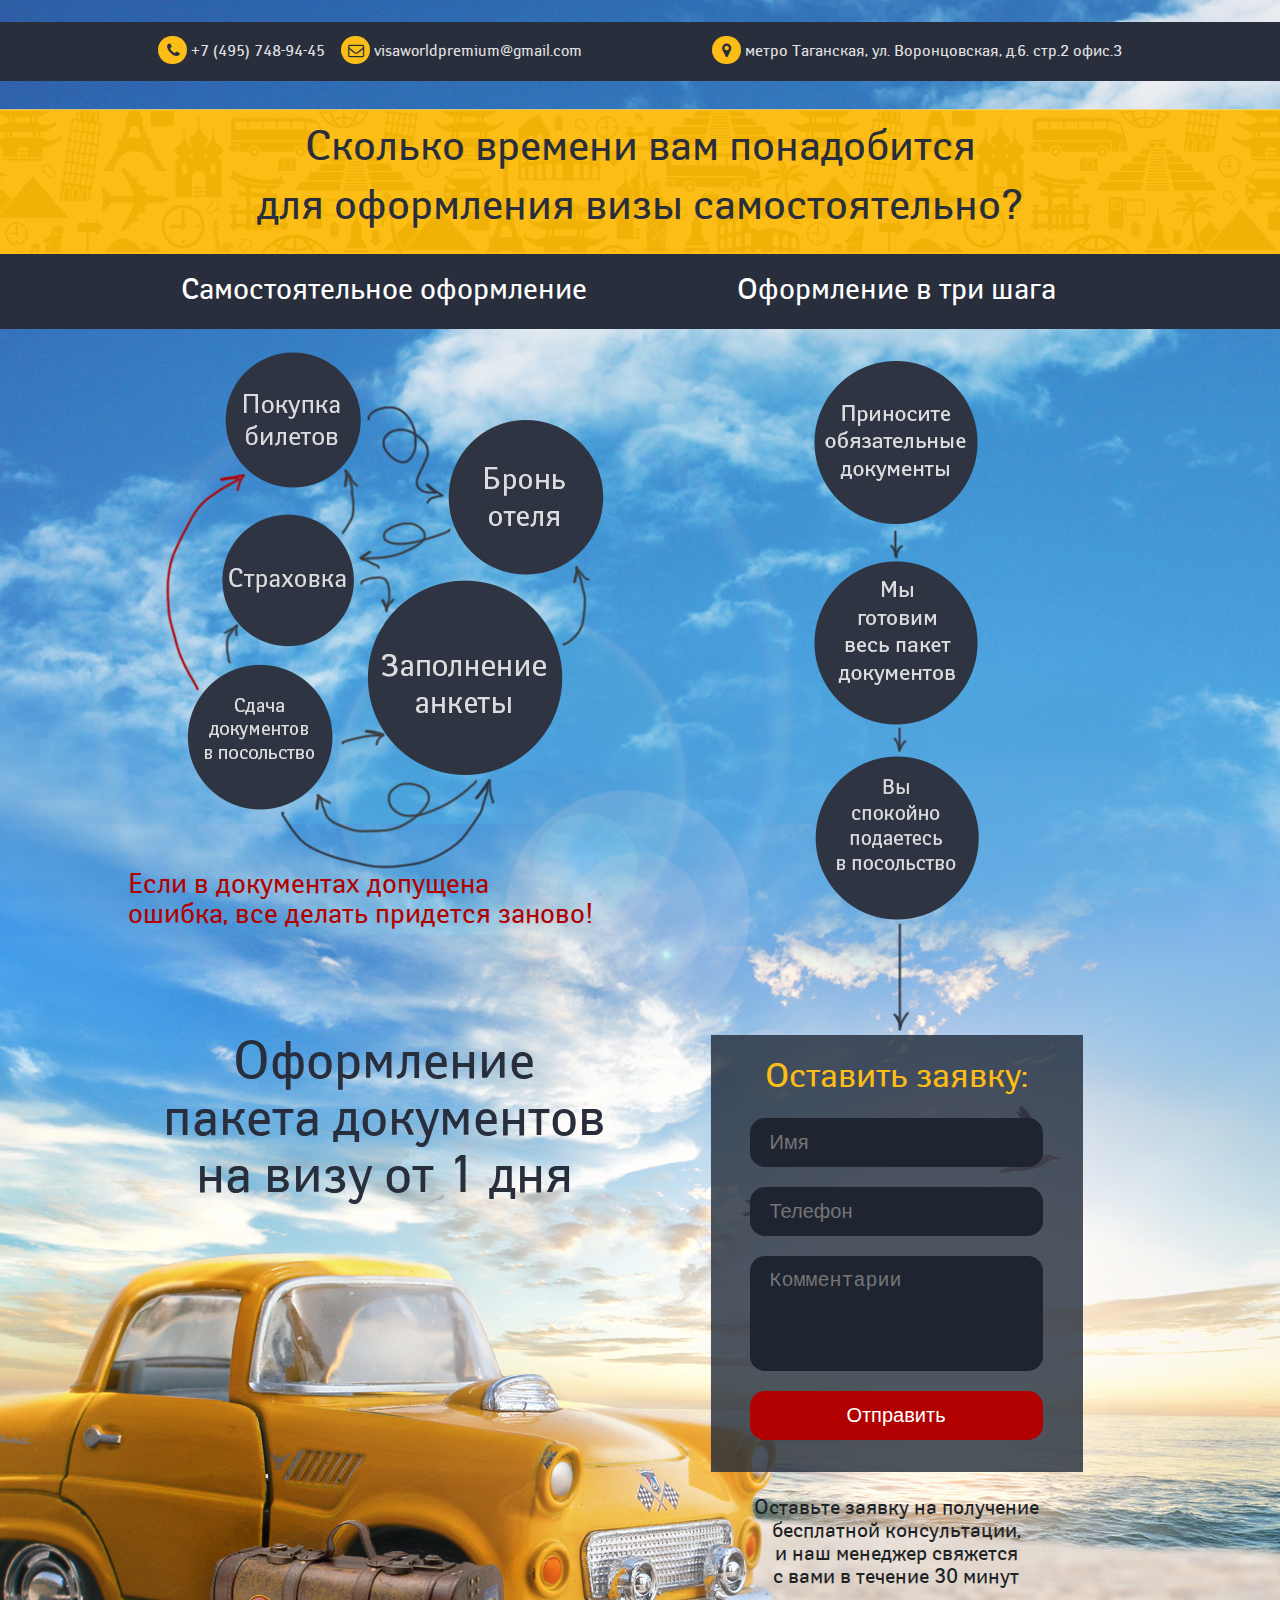
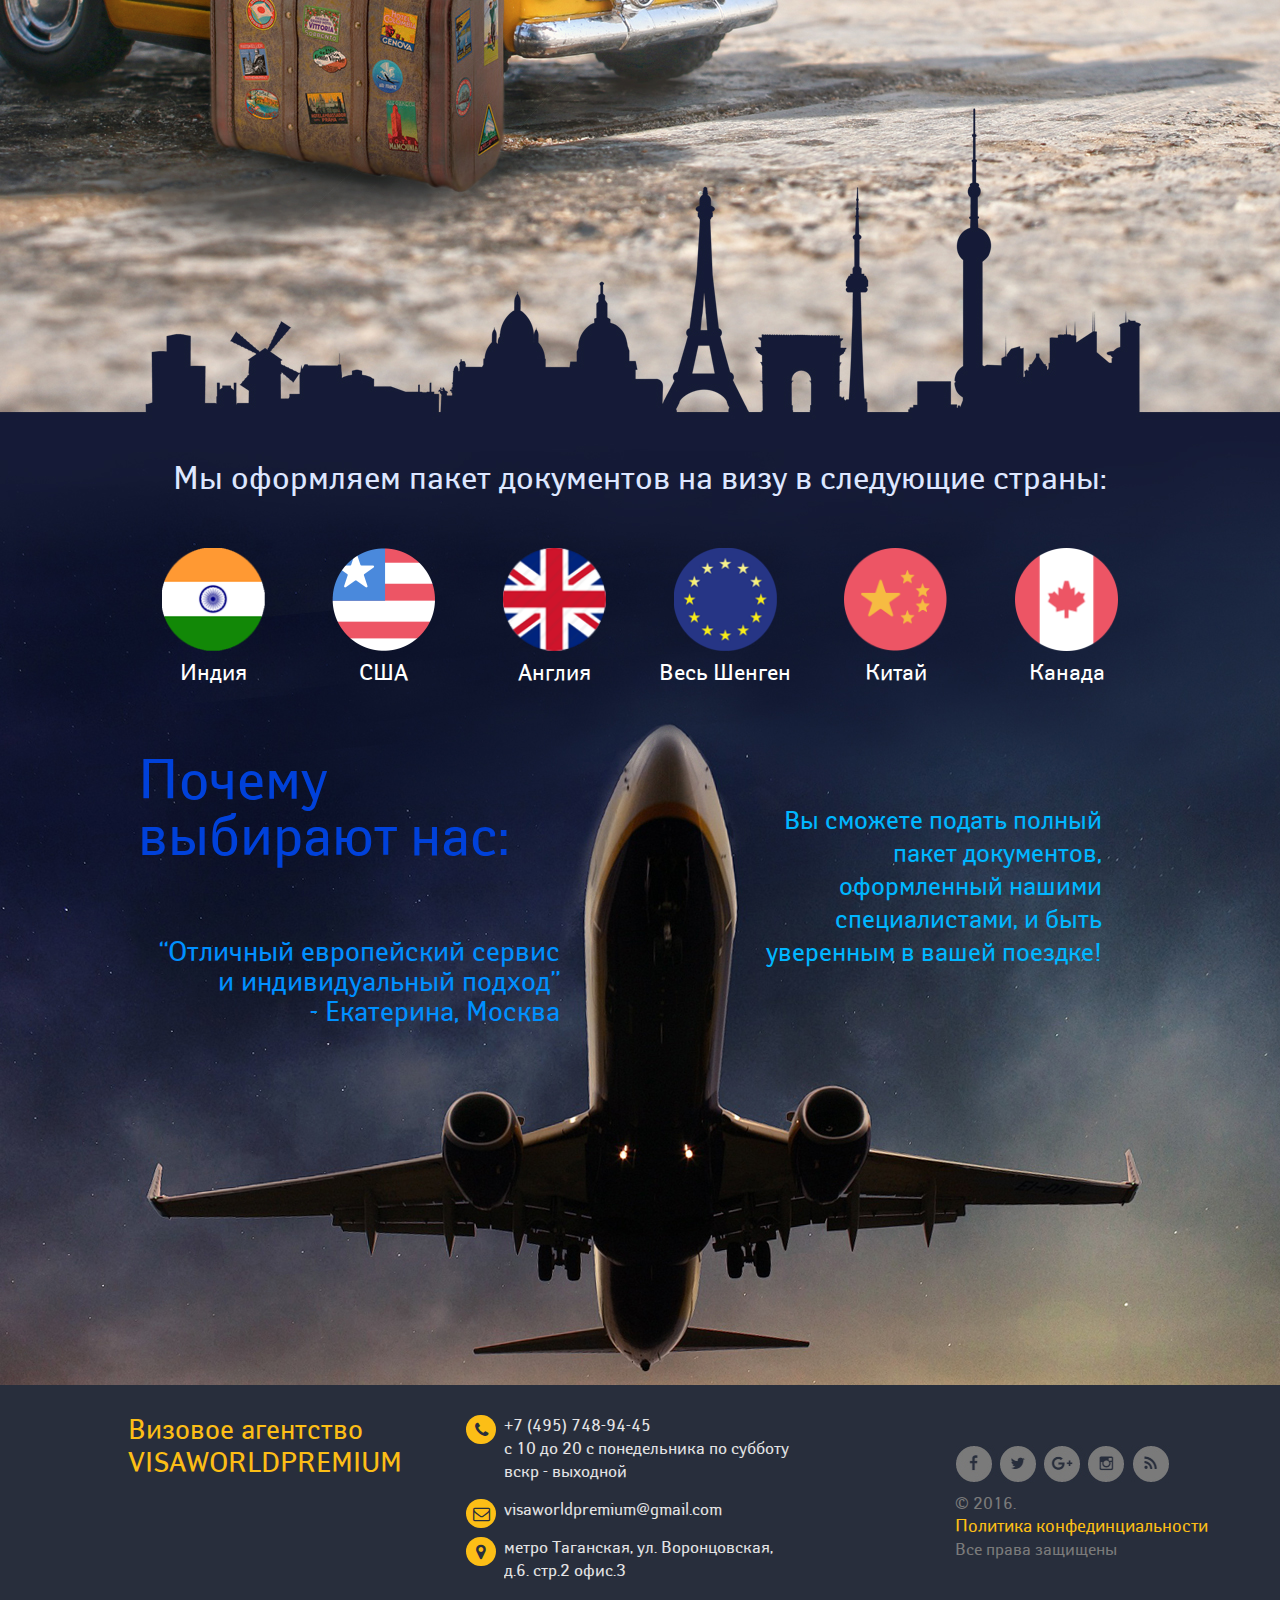
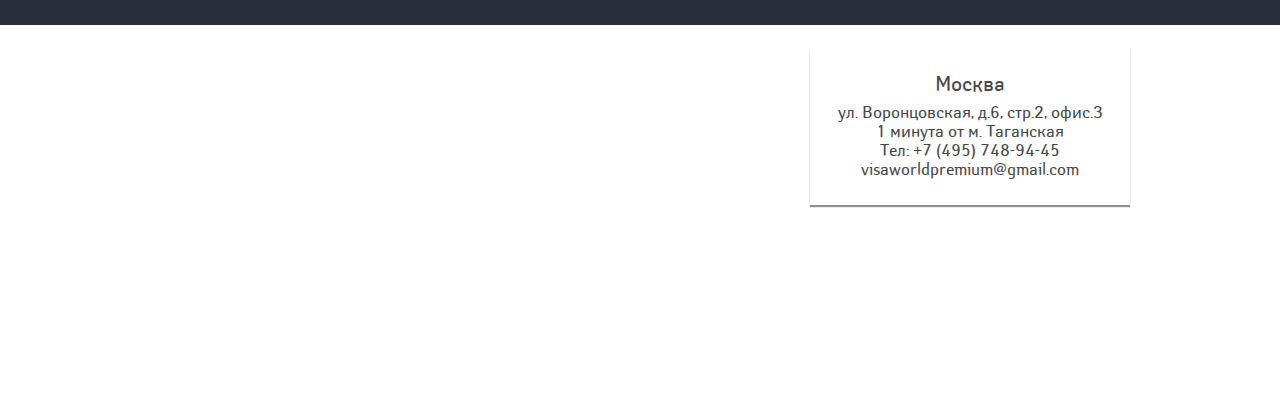
==== commit 6bd3e4f9: "Change site" ====
--- a/index.html
+++ b/index.html
@@ -1,61 +1,61 @@
 <!DOCTYPE html PUBLIC "-//W3C//DTD XHTML 1.0 Transitional//EN" "http://www.w3.org/TR/xhtml1/DTD/xhtml1-transitional.dtd">
 <html lang="ru-RU">
 <head>
-<meta charset="UTF-8" />
-<title>Визовое агентство VISAWORLDPREMIUM</title>
-<link rel="stylesheet" type="text/css" media="all" href="wp-content/themes/vwp2/style.css" />
-<link rel="pingback" href="http://visaworldpremium.ru/xmlrpc.php" />
-
-<!-- All in One SEO Pack 2.3.11.1 by Michael Torbert of Semper Fi Web Design[178,221] -->
-<link rel="canonical" href="index.html" />
-<!-- /all in one seo pack -->
-<link rel='dns-prefetch' href='http://s0.wp.com' />
-<link rel='dns-prefetch' href='http://s.w.org' />
-<link rel="alternate" type="application/rss+xml" title="VISAWORLDPREMIUM &raquo; Лента комментариев к &laquo;Главная&raquo;" href="home/feed/index.rss" />
-		<script type="text/javascript">
-			window._wpemojiSettings = {"baseUrl":"https:\/\/s.w.org\/images\/core\/emoji\/2.2.1\/72x72\/","ext":".png","svgUrl":"https:\/\/s.w.org\/images\/core\/emoji\/2.2.1\/svg\/","svgExt":".svg","source":{"concatemoji":"http:\/\/visaworldpremium.ru\/wp-includes\/js\/wp-emoji-release.min.js?ver=4.7.2"}};
-			!function(a,b,c){function d(a){var b,c,d,e,f=String.fromCharCode;if(!k||!k.fillText)return!1;switch(k.clearRect(0,0,j.width,j.height),k.textBaseline="top",k.font="600 32px Arial",a){case"flag":return k.fillText(f(55356,56826,55356,56819),0,0),!(j.toDataURL().length<3e3)&&(k.clearRect(0,0,j.width,j.height),k.fillText(f(55356,57331,65039,8205,55356,57096),0,0),b=j.toDataURL(),k.clearRect(0,0,j.width,j.height),k.fillText(f(55356,57331,55356,57096),0,0),c=j.toDataURL(),b!==c);case"emoji4":return k.fillText(f(55357,56425,55356,57341,8205,55357,56507),0,0),d=j.toDataURL(),k.clearRect(0,0,j.width,j.height),k.fillText(f(55357,56425,55356,57341,55357,56507),0,0),e=j.toDataURL(),d!==e}return!1}function e(a){var c=b.createElement("script");c.src=a,c.defer=c.type="text/javascript",b.getElementsByTagName("head")[0].appendChild(c)}var f,g,h,i,j=b.createElement("canvas"),k=j.getContext&&j.getContext("2d");for(i=Array("flag","emoji4"),c.supports={everything:!0,everythingExceptFlag:!0},h=0;h<i.length;h++)c.supports[i[h]]=d(i[h]),c.supports.everything=c.supports.everything&&c.supports[i[h]],"flag"!==i[h]&&(c.supports.everythingExceptFlag=c.supports.everythingExceptFlag&&c.supports[i[h]]);c.supports.everythingExceptFlag=c.supports.everythingExceptFlag&&!c.supports.flag,c.DOMReady=!1,c.readyCallback=function(){c.DOMReady=!0},c.supports.everything||(g=function(){c.readyCallback()},b.addEventListener?(b.addEventListener("DOMContentLoaded",g,!1),a.addEventListener("load",g,!1)):(a.attachEvent("onload",g),b.attachEvent("onreadystatechange",function(){"complete"===b.readyState&&c.readyCallback()})),f=c.source||{},f.concatemoji?e(f.concatemoji):f.wpemoji&&f.twemoji&&(e(f.twemoji),e(f.wpemoji)))}(window,document,window._wpemojiSettings);
-		</script>
-		<style type="text/css">img.wp-smiley,
-img.emoji {
-	display: inline !important;
-	border: none !important;
-	box-shadow: none !important;
-	height: 1em !important;
-	width: 1em !important;
-	margin: 0 .07em !important;
-	vertical-align: -0.1em !important;
-	background: none !important;
-	padding: 0 !important;
-}
-</style>
-<link rel='stylesheet' id='contact-form-7-css'  href='wp-content/plugins/contact-form-7/includes/css/styles-ver=4.6.css' type='text/css' media='all' />
-<link rel='stylesheet' id='jetpack_css-css'  href='wp-content/plugins/jetpack/css/jetpack-ver=4.4.2.css' type='text/css' media='all' />
-<script type='text/javascript' src='wp-includes/js/jquery/jquery-ver=1.12.4.js'></script>
-<script type='text/javascript' src='wp-includes/js/jquery/jquery-migrate.min-ver=1.4.1.js'></script>
-<link rel='https://api.w.org/' href='wp-json/index.json' />
-<link rel="EditURI" type="application/rsd+xml" title="RSD" href="xmlrpc.php-rsd.xml" />
-<link rel="wlwmanifest" type="application/wlwmanifest+xml" href="wp-includes/wlwmanifest.xml" /> 
-<meta name="generator" content="WordPress 4.7.2" />
-<link rel='shortlink' href='http://wp.me/P8fleC-2' />
-<link rel="alternate" type="application/json+oembed" href="wp-json/oembed/1.0/embed-url=http---visaworldpremium.ru-.json" />
-<link rel="alternate" type="text/xml+oembed" href="wp-json/oembed/1.0/embed-url=http---visaworldpremium.ru-&amp;format=xml.xml" />
+    <meta charset="UTF-8" />
+    <title>Визовое агентство VISAWORLDPREMIUM</title>
+    <link rel="stylesheet" type="text/css" media="all" href="wp-content/themes/vwp2/style.css" />
+    <link rel="pingback" href="http://visaworldpremium.ru/xmlrpc.php" />
+
+    <!-- All in One SEO Pack 2.3.11.1 by Michael Torbert of Semper Fi Web Design[178,221] -->
+    <link rel="canonical" href="index.html" />
+    <!-- /all in one seo pack -->
+    <link rel='dns-prefetch' href='http://s0.wp.com' />
+    <link rel='dns-prefetch' href='http://s.w.org' />
+    <link rel="alternate" type="application/rss+xml" title="VISAWORLDPREMIUM &raquo; Лента комментариев к &laquo;Главная&raquo;" href="home/feed/index.rss" />
+    <script type="text/javascript">
+       window._wpemojiSettings = {"baseUrl":"https:\/\/s.w.org\/images\/core\/emoji\/2.2.1\/72x72\/","ext":".png","svgUrl":"https:\/\/s.w.org\/images\/core\/emoji\/2.2.1\/svg\/","svgExt":".svg","source":{"concatemoji":"http:\/\/visaworldpremium.ru\/wp-includes\/js\/wp-emoji-release.min.js?ver=4.7.2"}};
+       !function(a,b,c){function d(a){var b,c,d,e,f=String.fromCharCode;if(!k||!k.fillText)return!1;switch(k.clearRect(0,0,j.width,j.height),k.textBaseline="top",k.font="600 32px Arial",a){case"flag":return k.fillText(f(55356,56826,55356,56819),0,0),!(j.toDataURL().length<3e3)&&(k.clearRect(0,0,j.width,j.height),k.fillText(f(55356,57331,65039,8205,55356,57096),0,0),b=j.toDataURL(),k.clearRect(0,0,j.width,j.height),k.fillText(f(55356,57331,55356,57096),0,0),c=j.toDataURL(),b!==c);case"emoji4":return k.fillText(f(55357,56425,55356,57341,8205,55357,56507),0,0),d=j.toDataURL(),k.clearRect(0,0,j.width,j.height),k.fillText(f(55357,56425,55356,57341,55357,56507),0,0),e=j.toDataURL(),d!==e}return!1}function e(a){var c=b.createElement("script");c.src=a,c.defer=c.type="text/javascript",b.getElementsByTagName("head")[0].appendChild(c)}var f,g,h,i,j=b.createElement("canvas"),k=j.getContext&&j.getContext("2d");for(i=Array("flag","emoji4"),c.supports={everything:!0,everythingExceptFlag:!0},h=0;h<i.length;h++)c.supports[i[h]]=d(i[h]),c.supports.everything=c.supports.everything&&c.supports[i[h]],"flag"!==i[h]&&(c.supports.everythingExceptFlag=c.supports.everythingExceptFlag&&c.supports[i[h]]);c.supports.everythingExceptFlag=c.supports.everythingExceptFlag&&!c.supports.flag,c.DOMReady=!1,c.readyCallback=function(){c.DOMReady=!0},c.supports.everything||(g=function(){c.readyCallback()},b.addEventListener?(b.addEventListener("DOMContentLoaded",g,!1),a.addEventListener("load",g,!1)):(a.attachEvent("onload",g),b.attachEvent("onreadystatechange",function(){"complete"===b.readyState&&c.readyCallback()})),f=c.source||{},f.concatemoji?e(f.concatemoji):f.wpemoji&&f.twemoji&&(e(f.twemoji),e(f.wpemoji)))}(window,document,window._wpemojiSettings);
+   </script>
+   <style type="text/css">img.wp-smiley,
+    img.emoji {
+     display: inline !important;
+     border: none !important;
+     box-shadow: none !important;
+     height: 1em !important;
+     width: 1em !important;
+     margin: 0 .07em !important;
+     vertical-align: -0.1em !important;
+     background: none !important;
+     padding: 0 !important;
+ }
+</style>
+<link rel='stylesheet' id='contact-form-7-css'  href='wp-content/plugins/contact-form-7/includes/css/styles-ver=4.6.css' type='text/css' media='all' />
+<link rel='stylesheet' id='jetpack_css-css'  href='wp-content/plugins/jetpack/css/jetpack-ver=4.4.2.css' type='text/css' media='all' />
+<script type='text/javascript' src='wp-includes/js/jquery/jquery-ver=1.12.4.js'></script>
+<script type='text/javascript' src='wp-includes/js/jquery/jquery-migrate.min-ver=1.4.1.js'></script>
+<link rel='https://api.w.org/' href='wp-json/index.json' />
+<link rel="EditURI" type="application/rsd+xml" title="RSD" href="xmlrpc.php-rsd.xml" />
+<link rel="wlwmanifest" type="application/wlwmanifest+xml" href="wp-includes/wlwmanifest.xml" /> 
+<meta name="generator" content="WordPress 4.7.2" />
+<link rel='shortlink' href='http://wp.me/P8fleC-2' />
+<link rel="alternate" type="application/json+oembed" href="wp-json/oembed/1.0/embed-url=http---visaworldpremium.ru-.json" />
+<link rel="alternate" type="text/xml+oembed" href="wp-json/oembed/1.0/embed-url=http---visaworldpremium.ru-&amp;format=xml.xml" />
 
 <link rel='dns-prefetch' href='http://v0.wordpress.com'>
-<style type='text/css'>img#wpstats{display:none}</style>
-<!-- Jetpack Open Graph Tags -->
-<meta property="og:type" content="website" />
-<meta property="og:title" content="VISAWORLDPREMIUM" />
-<meta property="og:description" content="Визовое агентство" />
-<meta property="og:url" content="http://visaworldpremium.ru/" />
-<meta property="og:site_name" content="VISAWORLDPREMIUM" />
-<meta property="og:image" content="https://s0.wp.com/i/blank.jpg" />
-<meta property="og:locale" content="ru_RU" />
-<meta name="twitter:card" content="summary" />
-	<meta name="format-detection" content="telephone=no">
-	<meta name="format-detection" content="address=no">
-
-<meta name="viewport" content="width=device-width, initial-scale=1">
+<style type='text/css'>img#wpstats{display:none}</style>
+<!-- Jetpack Open Graph Tags -->
+<meta property="og:type" content="website" />
+<meta property="og:title" content="VISAWORLDPREMIUM" />
+<meta property="og:description" content="Визовое агентство" />
+<meta property="og:url" content="http://visaworldpremium.ru/" />
+<meta property="og:site_name" content="VISAWORLDPREMIUM" />
+<meta property="og:image" content="https://s0.wp.com/i/blank.jpg" />
+<meta property="og:locale" content="ru_RU" />
+<meta name="twitter:card" content="summary" />
+<meta name="format-detection" content="telephone=no">
+<meta name="format-detection" content="address=no">
+
+<meta name="viewport" content="width=device-width, initial-scale=1.0">
 <link rel="stylesheet" type="text/css" media="all" href="wp-content/themes/vwp2/css/font-awesome.min.css" />
 <meta name="description" content=" " />
 <link rel="shortcut icon" type="image/x-icon" href="" />
@@ -64,207 +64,221 @@
 <link href="https://fonts.googleapis.com/css?family=Roboto" rel="stylesheet">
 </head>
 <body>
-<div class="wrapper">
-<div class="home-main">
-
-<!--Top Contacts Start-->
-<div class="top-contacts">
-<div class="top-contacts-ins">
-<div class="top-phone">
-<i class="fa fa-phone" aria-hidden="true"></i> +7 (495) 748-94-45</div>
-<div class="top-email">
-<i class="fa fa-envelope-o" aria-hidden="true"></i> visaworldpremium@gmail.com</div>
-<div class="top-adress">
-<i class="fa fa-map-marker" aria-hidden="true"></i> метро Таганская, ул. Воронцовская, д.6. стр.2 офис.3</div>
-</div>
-</div>
-<!--Top Contacts End-->
-
-<!--Top Slogan Start-->
-<div class="top-slogan">
-<span>Сколько времени вам понадобится<br />
-для оформления визы самостоятельно?</span>
-</div>
-<div class="top-slogans1">
-<div class="top-slogans1-ins">
-<div class="top-slogans1-left">
-Самостоятельное оформление
-</div>
-<div class="top-slogans1-right">
-Оформление в три шага
-</div>
-</div>
-</div>
-<!--Top Slogan End-->
-<!--Steps Start-->
-<div class="steps">
-<div class="steps-left">
-<div class="steps-title">Самостоятельное оформление</div>
-<img src="wp-content/themes/vwp2/images/circle-bg1.png" />
-Если в документах допущена<br />
-ошибка, все делать придется заново!
+    <div class="wrapper">
+        <div class="home-main">
+            <!--Top Contacts Start-->
+            <div class="top-contacts">
+                <div class="top-contacts-ins">
+                    <div class="top-phone">
+                        <i class="fa fa-phone" aria-hidden="true"></i> +7 (495) 748-94-45
+                    </div>
+                    <div class="top-email">
+                        <i class="fa fa-envelope-o" aria-hidden="true"></i> visaworldpremium@gmail.com
+                    </div>
+                    <div class="top-adress">
+                        <i class="fa fa-map-marker" aria-hidden="true"></i> метро Таганская, ул. Воронцовская, д.6. стр.2 офис.3
+                    </div>
+                </div>
+            </div>
+            <!--Top Contacts End-->
+            <div class="wrap-middle">
+                <div class="issuance-of-documents">
+                    <div class="slogans">
+                        <!--Top Slogan Start-->
+                        <div class="top-slogan">
+                            <span>Сколько времени вам понадобится<br />для оформления визы самостоятельно?</span>
+                        </div>
+                        <div class="top-slogans1">
+                            <div class="top-slogans1-ins">
+                                <div class="top-slogans1-left">
+                                    Самостоятельное оформление
+                                </div>
+                                <div class="top-slogans1-right">
+                                    Оформление в три шага
+                                </div>
+                            </div>
+                        </div>
+                        <!--Top Slogan End-->
+                    </div>
+                    <!--Steps Start-->
+                    <div class="steps">
+                        <div class="steps-left">
+                            <div class="steps-title">Самостоятельное оформление</div>
+                            <img src="wp-content/themes/vwp2/images/circle-bg1.png" />
+                            Если в документах допущена<br />
+                            ошибка, все делать придется заново!
+                        </div>
+                        <div class="steps-right">
+                            <div class="steps-title">Оформление в три шага</div>
+                            <img src="wp-content/themes/vwp2/images/circle-bg2.png" />
+                        </div>
+                    </div>
+                    <!--Steps End-->
+                    
+                    <div class="form-descr">
+                        <div class="form-left">
+                            Оформление<br />
+                            пакета документов<br />
+                            на визу от 1 дня
+                        </div>
+                        <div class="slogan-descr">Присоединяйтесь к нашим довольным клиентам!</div>
+                    </div>
+                    <!--Form Start-->
+                    <div class="form-documents">
+                        <div class="form-item">
+                            <div class="form-item-ins">
+                                Оставить заявку:
+                                <form action="mail.php.html" method="post" onsubmit="yaCounter42616294.reachGoal('glavnaya'); return true;">
+                                    <div class="order__input">
+                                        <input type="text" class="input" name="name" placeholder="Имя" required>
+                                    </div>
+                                    <div class="order__input">
+                                        <input type="text" class="input" name="phone" placeholder="Телефон" required>
+                                        <input type="hidden" class="" value="Заявка с сайта. Страница Главная" name="type">
+                                    </div>
+                                    <div class="order__input">
+                                        <textarea name="time" class="textarea" placeholder="Комментарии"></textarea>
+                                    </div>
+                                    <div class="order__input">
+                                        <input type="submit" class="submit" value="Отправить">
+                                    </div>
+                                </form>
+                            </div>
+                        </div>
+                        <div class="form-mess">
+                            Оставьте заявку на получение<br />
+                            бесплатной консультации,<br />
+                            и наш менеджер свяжется<br />
+                            с вами в течение 30 минут
+                        </div>
+                    </div>
+                    <!--Form End-->
+                </div>
+
+            </div>
+            
+            <div class="after-block"></div>
+        </div>
+        <div class="wrap-bottom">
+            <div class="home-middle">
+
+                <!--Lands Start-->
+                <div class="lands-title">Мы оформляем пакет документов на визу в следующие страны:</div>
+                <div class="lands-items">
+                    <div class="lands-item">
+                        <a href="india/index.html" title="Индия"><img src="wp-content/themes/vwp2/images/india.png" /><span>Индия</span></a>
+                    </div>
+                    <div class="lands-item">
+                        <a href="usa/index.html" title="США"><img src="wp-content/themes/vwp2/images/usa.png" /><span>США</span></a>
+                    </div>
+                    <div class="lands-item">
+                        <a href="uk/index.html" title="Англия"><img src="wp-content/themes/vwp2/images/england.png" /><span>Англия</span></a>
+                    </div>
+                    <div class="lands-item">
+                        <a href="shengen/index.html" title="Весь Шенген"><img src="wp-content/themes/vwp2/images/eu.png" /><span>Весь Шенген</span></a>
+                    </div>
+                    <div class="lands-item">
+                        <a href="china/index.html" title="Китай"><img src="wp-content/themes/vwp2/images/kitai.png" /><span>Китай</span></a>
+                    </div>
+                    <div class="lands-item">
+                        <a href="canada/index.html" title="Канада"><img src="wp-content/themes/vwp2/images/canada.png" /><span>Канада</span></a>
+                    </div>
+                </div>
+                <!--Lands End-->
+
+                <!--Preference Start-->
+                <div class="pref-blocks">
+                    <div class="pref-block1">
+                        <span class="pref-title">Почему<br /> выбирают нас:</span>
+
+                        <span class="pref-subtitle1">“Отличный европейский сервис<br /> и индивидуальный подход”<br /> - Екатерина, Москва</span>
+                    </div>
+                    <div class="pref-block2">
+                        <span class="pref-subtitle2">Вы сможете подать полный пакет документов, оформленный нашими специалистами, и быть уверенным в вашей поездке!</span>
+                    </div>
+                </div>
+                <!--Preference End-->
+
+            </div>
+            <div class="footer">
+
+                <!--Footer Informations Start-->
+
+                <div class="footer-ins">
+                    <div class="footer-item1">Визовое агентство<br /> VISAWORLDPREMIUM</div>
+                    <div class="footer-item2">
+                        <div class="footer-item2-ins">
+                            <i class="fa fa-phone" aria-hidden="true"></i> <span>+7 (495) 748-94-45<br />
+                            с 10 до 20 с понедельника по субботу<br />
+                            вскр - выходной</span>
+                            <div class="clear3"></div>
+                            <i class="fa fa-envelope-o" aria-hidden="true"></i> <span>visaworldpremium@gmail.com</span><div class="clear3"></div>
+                            <i class="fa fa-map-marker" aria-hidden="true"></i> <span>метро Таганская, ул. Воронцовская,<br /> д.6. стр.2 офис.3</span>
+                        </div>
+                    </div>
+                    </div>
+                    <div class="footer-item3">
+                        <div class="footer-item3-ins">
+                            <img src="wp-content/themes/vwp2/images/soc.jpg" />
+                            <div>© 2016.<br />
+                                <a href="index.html#">Политика конфединциальности</a><br />
+                                Все права защищены
+                            </div>
+                        </div>
+                    </div>
+                </div>
+                <!--Footer Informations End-->
+            </div>
+        </div>
+        <div class="footer-map">
+            <div class="cnt">
+                <div class="map__block">
+                   <p><b>Москва</b></p>
+                   <p>ул. Воронцовская, д.6, стр.2, офис.3<br />1 минута от м. Таганская<br />Тел: +7 (495) 748-94-45<br />visaworldpremium@gmail.com</p>				
+               </div>
+           </div>
+           <div id="map" style="width: 100%; height: 393px;"></div>
+           <script type="text/javascript">
+            ymaps.ready(init);
+            var myMap,
+            myPlacemark;
+
+            function init(){     
+                myMap = new ymaps.Map("map", {
+                    center: [55.739504, 37.654960],
+                    zoom: 17,
+                    controls: []
+                });
+
+                myPlacemark = new ymaps.Placemark([55.739504, 37.654960], { 
+                   hintContent: 'Визовое агентство VISAWORLDPREMIUM', 
+                   balloonContent: 'метро Таганская, ул. Воронцовская, д.6, стр.2, офис.3'
+               },
+               {preset: 'islands#blueDotIcon'});
+
+                myMap.geoObjects.add(myPlacemark);
+            }
+            
+        </script>
+    </div>
 </div>
-<div class="steps-right">
-<div class="steps-title">Оформление в три шага</div>
-<img src="wp-content/themes/vwp2/images/circle-bg2.png" />
-</div>
-</div>
-<!--Steps End-->
-
-<!--Form Start-->
-<div class="form-block">
-<div class="form-left">
-Оформление<br />
-пакета документов<br />
-на визу от 1 дня
-</div>
-<div class="form-right">
-<div class="form-item">
-<div class="form-item-ins">
-Оставить заявку:
-<form action="mail.php.html" method="post" onsubmit="yaCounter42616294.reachGoal('glavnaya'); return true;">
-<div class="order__input">
-<input type="text" class="input" name="name" placeholder="Имя" required>
-</div>
-<div class="order__input">
-<input type="text" class="input" name="phone" placeholder="Телефон" required>
-<input type="hidden" class="" value="Заявка с сайта. Страница Главная" name="type">
-</div>
-<div class="order__input">
-<textarea name="time" class="textarea" placeholder="Комментарии"></textarea>
-</div>
-<div class="order__input">
-<input type="submit" class="submit" value="Отправить">
-</div>
-</form>
-</div>
-</div>
-<div class="form-mess">
-Оставьте заявку на получение<br />
-бесплатной консультации,<br />
-и наш менеджер свяжется<br />
-с вами в течение 30 минут
-</div>
-</div>
-</div>
-<!--Form End-->
-
-</div>
-<div class="home-middle">
-
-<!--Lands Start-->
-<div class="lands-title">
-Мы оформляем пакет документов на визу в следующие страны:
-</div>
-<div class="lands-items">
-<div class="lands-item">
-<a href="usa/index.html" title="США"><img src="wp-content/themes/vwp2/images/usa.png" /><span>США</span></a></div>
-<div class="lands-item">
-<a href="canada/index.html" title="Канада"><img src="wp-content/themes/vwp2/images/canada.png" /><span>Канада</span></a></div>
-<div class="lands-item">
-<a href="shengen/index.html" title="Весь Шенген"><img src="wp-content/themes/vwp2/images/eu.png" /><span>Весь Шенген</span></a></div>
-<div class="lands-item">
-<a href="india/index.html" title="Индия"><img src="wp-content/themes/vwp2/images/india.png" /><span>Индия</span></a></div>
-<div class="lands-item">
-<a href="china/index.html" title="Китай"><img src="wp-content/themes/vwp2/images/kitai.png" /><span>Китай</span></a></div>
-</div>
-<!--Lands End-->
-
-<!--Preference Start-->
-<div class="pref-blocks">
-<div class="pref-block1">
-<span class="pref-title">Почему<br />
-выбирают нас:</span>
-
-<span class="pref-subtitle1">“Отличный европейский сервис<br />
-и индивидуальный подход”<br />
- - Екатерина, Москва</span>
-</div>
-<div class="pref-block2">
-<span class="pref-subtitle2">Вы сможете подать полный пакет документов, оформленный нашими специалистами, и быть уверенным в вашей поездке!</span>
-</div>
-</div>
-<!--Preference End-->
-
-</div>
-<div class="footer">
-
-<!--Footer Informations Start-->
-
-<div class="footer-ins">
-<div class="footer-item1">
-Визовое агентство<br />
-VISAWORLDPREMIUM</div>
-<div class="footer-item2">
-<div class="footer-item2-ins">
-<i class="fa fa-phone" aria-hidden="true"></i> +7 (495) 748-94-45<br />
-<span>с 10 до 20 с понедельника по субботу<br />
-вскр - выходной</span>
-<div class="clear3"></div>
-<i class="fa fa-envelope-o" aria-hidden="true"></i> visaworldpremium@gmail.com<div class="clear3"></div>
-<i class="fa fa-map-marker" aria-hidden="true"></i> метро Таганская, ул. Воронцовская,<br /> <span>д.6. стр.2 офис.3</span></div>
-</div>
-<div class="footer-item3">
-<div class="footer-item3-ins">
-<img src="wp-content/themes/vwp2/images/soc.jpg" />
-<div>© 2016.<br />
-<a href="index.html#">Политика конфединциальности</a><br />
-Все права защищены</div></div>
-</div>
-</div>
-<!--Footer Informations End-->
-
-</div>
-
-<div class="footer-map">
-<div class="cnt">
-				<div class="map__block">
-					<p><b>Москва</b></p>
-<p>ул. Воронцовская, д.6, стр.2, офис.3<br />1 минута от м. Таганская<br />Тел: +7 (495) 748-94-45<br />visaworldpremium@gmail.com</p>				</div>
-</div>
-<div id="map" style="width: 100%; height: 393px;"></div>
-<script type="text/javascript">
-    ymaps.ready(init);
-    var myMap,
-        myPlacemark;
-
-    function init(){     
-        myMap = new ymaps.Map("map", {
-            center: [55.739504, 37.654960],
-            zoom: 17,
-			controls: []
-        });
-
-        myPlacemark = new ymaps.Placemark([55.739504, 37.654960], { 
-			hintContent: 'Визовое агентство VISAWORLDPREMIUM', 
-            balloonContent: 'метро Таганская, ул. Воронцовская, д.6, стр.2, офис.3'
-        },
-		{preset: 'islands#blueDotIcon'});
-
-        myMap.geoObjects.add(myPlacemark);
-    }
-	
+<div style="display:none"></div>
+<script type='text/javascript' src='wp-includes/js/comment-reply.min-ver=4.7.2.js'></script>
+<script type='text/javascript' src='wp-content/plugins/contact-form-7/includes/js/jquery.form.min-ver=3.51.0-2014.06.20.js'></script>
+<script type='text/javascript'>
+    /* <![CDATA[ */
+    var _wpcf7 = {"recaptcha":{"messages":{"empty":"\u041f\u043e\u0436\u0430\u043b\u0443\u0439\u0441\u0442\u0430 \u043f\u043e\u0434\u0442\u0432\u0435\u0440\u0434\u0438\u0442\u0435, \u0447\u0442\u043e \u0412\u044b - \u043d\u0435 \u0440\u043e\u0431\u043e\u0442."}}};
+    /* ]]> */
 </script>
-</div>
-</div>
-	<div style="display:none">
-	</div>
-<script type='text/javascript' src='wp-includes/js/comment-reply.min-ver=4.7.2.js'></script>
-<script type='text/javascript' src='wp-content/plugins/contact-form-7/includes/js/jquery.form.min-ver=3.51.0-2014.06.20.js'></script>
-<script type='text/javascript'>
-/* <![CDATA[ */
-var _wpcf7 = {"recaptcha":{"messages":{"empty":"\u041f\u043e\u0436\u0430\u043b\u0443\u0439\u0441\u0442\u0430 \u043f\u043e\u0434\u0442\u0432\u0435\u0440\u0434\u0438\u0442\u0435, \u0447\u0442\u043e \u0412\u044b - \u043d\u0435 \u0440\u043e\u0431\u043e\u0442."}}};
-/* ]]> */
-</script>
-<script type='text/javascript' src='wp-content/plugins/contact-form-7/includes/js/scripts-ver=4.6.js'></script>
-<script type='text/javascript' src='http://s0.wp.com/wp-content/js/devicepx-jetpack.js?ver=201706'></script>
-<script type='text/javascript' src='wp-includes/js/wp-embed.min-ver=4.7.2.js'></script>
-<script type='text/javascript' src='http://stats.wp.com/e-201706.js' async defer></script>
-<script type='text/javascript'>
-	_stq = window._stq || [];
-	_stq.push([ 'view', {v:'ext',j:'1:4.4.2',blog:'121867238',post:'2',tz:'3',srv:'visaworldpremium.ru'} ]);
-	_stq.push([ 'clickTrackerInit', '121867238', '2' ]);
-</script>
+<script type='text/javascript' src='wp-content/plugins/contact-form-7/includes/js/scripts-ver=4.6.js'></script>
+<script type='text/javascript' src='http://s0.wp.com/wp-content/js/devicepx-jetpack.js?ver=201706'></script>
+<script type='text/javascript' src='wp-includes/js/wp-embed.min-ver=4.7.2.js'></script>
+<script type='text/javascript' src='http://stats.wp.com/e-201706.js' async defer></script>
+<script type='text/javascript'>
+	_stq = window._stq || [];
+	_stq.push([ 'view', {v:'ext',j:'1:4.4.2',blog:'121867238',post:'2',tz:'3',srv:'visaworldpremium.ru'} ]);
+	_stq.push([ 'clickTrackerInit', '121867238', '2' ]);
+</script>
 <!-- Yandex.Metrika counter -->
 <script type="text/javascript">
     (function (d, w, c) {
@@ -281,8 +295,8 @@
         });
 
         var n = d.getElementsByTagName("script")[0],
-            s = d.createElement("script"),
-            f = function () { n.parentNode.insertBefore(s, n); };
+        s = d.createElement("script"),
+        f = function () { n.parentNode.insertBefore(s, n); };
         s.type = "text/javascript";
         s.async = true;
         s.src = "https://mc.yandex.ru/metrika/watch.js";
--- a/wp-content/themes/vwp2/style.css
+++ b/wp-content/themes/vwp2/style.css
@@ -535,4 +535,257 @@
 @media (max-width : 320px) {
 	.pref-title {font-size:27px; line-height:33px; color:#0041da; display:block; margin:0 0 10px 0;}
 	.lands-item {width:50%; height:auto; float:left; padding-bottom:20px;}
-} +} 
+
+
+
+/*new styles*/
+
+.lands-item2, .lands-item {
+	width: 16.666%;
+}
+.home-canada {background: #7286c3 url("images/canada-bg.jpg") center bottom no-repeat;}
+.home-main {background: #3066ae url("images/home-bg.jpg") center bottom no-repeat;}
+.footer-item2-ins {width: 100%;}
+.slogan-descr {display: none;}
+.under-form-title3 {text-align: right;}
+.issuance-of-documents {max-width: 1024px; margin: 0 auto;}
+.steps {overflow: hidden;}
+.form-documents {width:512px; height:auto; float:right;}
+.form-descr {display:block; margin:0 auto; height:auto; color:#282e3c; text-align:center; font-size:53px; padding-top:3px;}
+.slogans {margin: 0 -288px;}
+.wrap-middle {overflow: hidden;}
+form .textarea {resize: none;}
+.wrapper {min-width: initial; overflow-x: hidden;}
+.footer-item2 span {overflow: hidden; padding-left: 0;}
+.footer-ins i {
+	float: left;
+	margin-right: 8px;
+}
+
+@media (max-width : 1024px) {
+	.slogans {margin: 0;}
+	.issuance-of-documents {display: table; width: 100%;}
+	.form-documents {width:100%; height:auto; float:none; clear:both;}
+	.form-descr {width:100%; display:block; margin:0 auto; height:auto; text-align:center; font-size:25px; clear:both; padding-top:3px;}
+	.top-contacts {background: none; margin-bottom: 0;}
+	.top-contacts-ins > * {
+		background-color: #282e3c;
+		padding: 5px 10px;
+		text-align: center;
+		margin-bottom: 8px;
+		padding-top: none;
+		overflow: hidden;
+	}
+	.slogan-descr {
+		display: block;
+		color: #98b0cf;
+		font-size: 28px;
+		padding: 30px 0;
+		margin-left: 35px;
+		text-align: center;
+	}
+
+	.form-left span.can-title, .form-left span.china-title, .form-left span.shen-title, 
+	.form-left span.usa-title, .form-left span.uk-title {
+		font-size: 63px;
+		line-height: 62px;
+		color: #282e3c;
+
+	}
+	.form-left span.can-subtitle, .form-left span.china-subtitle, 
+	.form-left span.shen-subtitle, .form-left span.usa-subtitle, .form-left span.uk-subtitle{
+		padding-top: 0;
+		margin-top: 10px;
+		font-size: 27px;
+		line-height: 32px;
+		padding-left: 10%;
+		text-align: left;
+	}
+	.form-left span.india-subtitle {
+		font-size: 31px;
+		line-height: 38px;
+	}
+	.form-left span.shen-subtitle, .form-left span.usa-subtitle, .form-left span.uk-subtitle {font-size: 25px;}
+	.form-left span.usa-subtitle, .form-left span.uk-subtitle {
+		line-height: 30px;
+		color: #fcbe16;
+	}
+
+	.form-left span.china-subtitle, .form-left span.china-subtitle-small {color: #606060;}
+	.form-left span.can-subtitle-small, .form-left span.china-subtitle-small, 
+	.form-left span.shen-subtitle-small, .form-left span.uk-subtitle-small {
+		font-size: 22px;
+		text-align: left;
+		padding-left: 10%;
+		line-height: 27px;
+	}
+	.form-left span.shen-subtitle-small,
+	.form-left span.usa-subtitle-small, .form-left span.uk-subtitle-small {font-size: 20px;}
+	.form-left span.usa-subtitle-small {
+		color: #fcbe16;
+		text-align: left;
+		padding-left: 10%;
+		line-height: 24px;
+	}
+	.under-form-title2, .under-form-title-china, .under-form-title-shen, .form-left span.usa-messag {
+		text-align: right;
+		font-size: 19px;
+		line-height: 24px;
+		color: #fde1e6;
+		padding: 0;
+		padding: 0 10% 0 20px;
+		margin: 23px 0;
+	}
+	.under-form-title-india {
+		font-size: 28px;
+		line-height: 34px;
+		padding: 45px;
+	}
+	.under-form-title-shen {color: #fff;}
+	.under-form-title-china {
+		font-size: 18px;
+		color: #7a7a7b;
+	}
+	.under-form-title3 {color: #fde1e6; margin-bottom: 20px;}
+	.wrap-bottom {display: table; width: 100%;}
+	.home-middle {
+		display: table-footer-group;
+		background: url("images/icon-bg.png") center top repeat-y;
+		padding-top: 20px;
+		height: auto;
+	}
+	.home-china {background: #ced3d7 url("images/china-bg-m.jpg") center bottom no-repeat;background-size: cover;}
+	.home-india {background: #0195FF url("images/india-bg1.jpg") center bottom no-repeat;}
+	.home-usa {background: #b66a7f url("images/usa-bg1.jpg") center bottom no-repeat;}
+	.home-uk {background: #a97156 url("images/london-bg1.jpg") center bottom no-repeat;background-size: cover;}
+
+	.home-shengen {background-size: cover;}
+	.home-india, .home-usa, .home-uk {padding: 0;}
+	.footer {display: table-header-group;}
+	.pref-blocks {
+		display: none;
+	}
+	.lands-items {padding-top: 20px;}
+	.lands-item a {
+		font-size: 25px;
+		color: #282e3c;
+	}
+	.lands-bg2 {min-width: 320px;}
+	.lands-bg-ins2 {padding-top: 20px;}
+	.can-title-right, .china-title-right2 {margin-left: -164px;}
+	.home-main, .home-china, .shengen-home {padding: 0;}
+	.home-canada {padding: 0;background: #7286c3 url("images/canada-bg.jpg") center bottom no-repeat;}
+	.top-slogan {width: 100%;}
+	.form-descr {display: table-header-group;}
+	.steps-left {margin-top: 10px;}
+	.footer-ins {padding: 15px 0 0;}
+	.footer-item1 {font-size: 26px;}
+	.form-mess2, .can2-title2, .can2-tworev, .form-mess, .lands-title, .footer-item3, 
+	.china2-title2, .china2-subtitle2, .shen2-title2, .shen2-subtitle2, .shen2-tworev,
+	.india2-title2, .india2-subtitle2, .usa2-title2, .usa2-subtitle2, .usa2-tworev, 
+	.usa2-tworev2, .under-form-title, .uk2-subtitle2, .uk2-tworev {display: none;}
+	.form-left {
+		font-size: 51px;
+		line-height: 60px;
+		color: #fff;
+		padding: 0 20px;
+	}
+	.after-block:after {
+		content: '';
+		padding-bottom: 40%;
+		display: block;
+		height: 0;
+		width: 100%;
+	}
+	.can2-numbers, .home-uk2 .after-block:after, 
+	.home-india .after-block:after, .home-india2 .after-block:after, 
+	.home-china2 .after-block:after {padding-bottom: 58%;}
+	.home-china .after-block:after {padding-bottom: 90%;}
+	.home-shengen .after-block:after {padding-bottom: 140%;}
+	.home-india2 {min-height: 100%;}
+	.under-form-title3 {padding-right: 10%;}
+	.footer-item2 {text-align: left;}
+	.footer-item2-ins {
+	    width: 340px;
+	}
+
+}
+@media (max-width : 840px) {
+	.lands-item2, .lands-item {width: 33.333%;}
+	.home-after:after {
+		content: '';
+		display: block;
+		height: 0;
+		width: 100%;
+		padding-bottom: 90%;
+	}
+	
+}
+@media (max-width : 640px) {
+	.top-contacts-ins i {
+		float: left;
+		margin-right: 10px;
+	}
+	.top-contacts-ins > * {
+		text-align: left; 
+		font-size: 16px;
+	}
+	.form-left {
+		padding: 0;
+		text-align: left;
+	}
+	.form-item {font-size: 32px;}
+	.slogan-descr {text-align: left;}
+	.can2-title {font-size: 25px;}
+	.form-item2 {font-size: 32px;}
+	.form-item-ins {padding: 20px 30px;}
+	.home-main {background: #24579a url("images/home-bg-m.jpg") center bottom no-repeat;background-size: cover;}
+	.home-canada {background:#8091c9 url("images/canada-bg-m.jpg") center bottom no-repeat; background-size: cover; padding: 0;}
+	.home-canada2 {background: #1e1e1e url("images/canada-bg-2.jpg") center bottom no-repeat;background-size: cover;}
+	.home-shengen2 {background: #288df4 url("images/shengen-bg-2.jpg") center bottom no-repeat;background-size: cover;}
+	.home-usa2 {background: #03a5ec url("images/usa-bg-2.jpg") center bottom no-repeat;background-size: cover;}
+	.home-uk2 {background: #288df4 url("images/uk-bg-2.jpg") center bottom no-repeat;background-size: cover;}
+	.home-india {background: #3d89ff url("images/india-bg-m.jpg") center bottom no-repeat;background-size: cover;}
+	.home-india2 {background: #cc7ab2 url("images/india-bg-2.jpg") center bottom no-repeat;background-size: cover;}
+	.home-china2 {background: #1d2167 url("images/china-bg-2.jpg") center bottom no-repeat;background-size: cover;}
+	.home-shengen {background: #b59e97 url("images/shengen-bg-m.jpg") center bottom no-repeat;background-size: cover;}
+	.home-usa {background: #b66a7f url("images/usa-bg-m.jpg") center bottom no-repeat;background-size: cover;}
+	.home-uk {background: #dc9f74 url("images/london-bg-m.jpg") center bottom no-repeat;background-size: cover;}
+
+	.home-usa .after-block:after, .home-usa2 .after-block:after {padding-bottom: 132%;}
+	.after-block:after {
+		padding-bottom: 100%;
+	}
+	.home-india2
+	.home-uk .after-block:after, .can2-numbers {padding-bottom: 154%;}
+	.home-uk2 .after-block:after {padding-bottom: 118%;}
+	.home-china2 .after-block:after {padding-bottom: 147%;}
+	.home-india .after-block:after, .home-china .after-block:after {padding-bottom: 109%;}
+	.home-india2 .after-block:after {padding-bottom: 217%;}
+	.home-shengen2 .after-block:after {padding-bottom: 109%;}
+	.form-left span.shen-subtitle,	.form-left span.shen-subtitle-small {padding-left: 7%;}
+}
+
+@media (max-width : 480px) {
+	.form-left span.shen-title {font-size: 55px;}
+	.lands-item2, .lands-item {width: 50%;}
+	.lands-item2 span, .lands-item span {font-size: 25px;}
+	.form-left span.can-subtitle {padding-left: 15px;}
+	.form-left span.can-subtitle-small {padding-left: 15px;}
+	.under-form-title2 {padding-right: 15px;}
+	.home-india2 {background: #cc7ab2 url("images/india-bg-2.jpg") center bottom no-repeat;background-size: cover;}
+	.under-form-title-india {text-align: left;padding-left: 20px;}
+	
+	.footer-item1 {
+	    padding: 0 15px;
+	    text-align: left;
+	}
+	.footer-item2-ins {
+	    width: 100%;
+	}
+	.footer-item2 {
+		padding: 30px 10px;
+		text-align: left;
+	}
+}